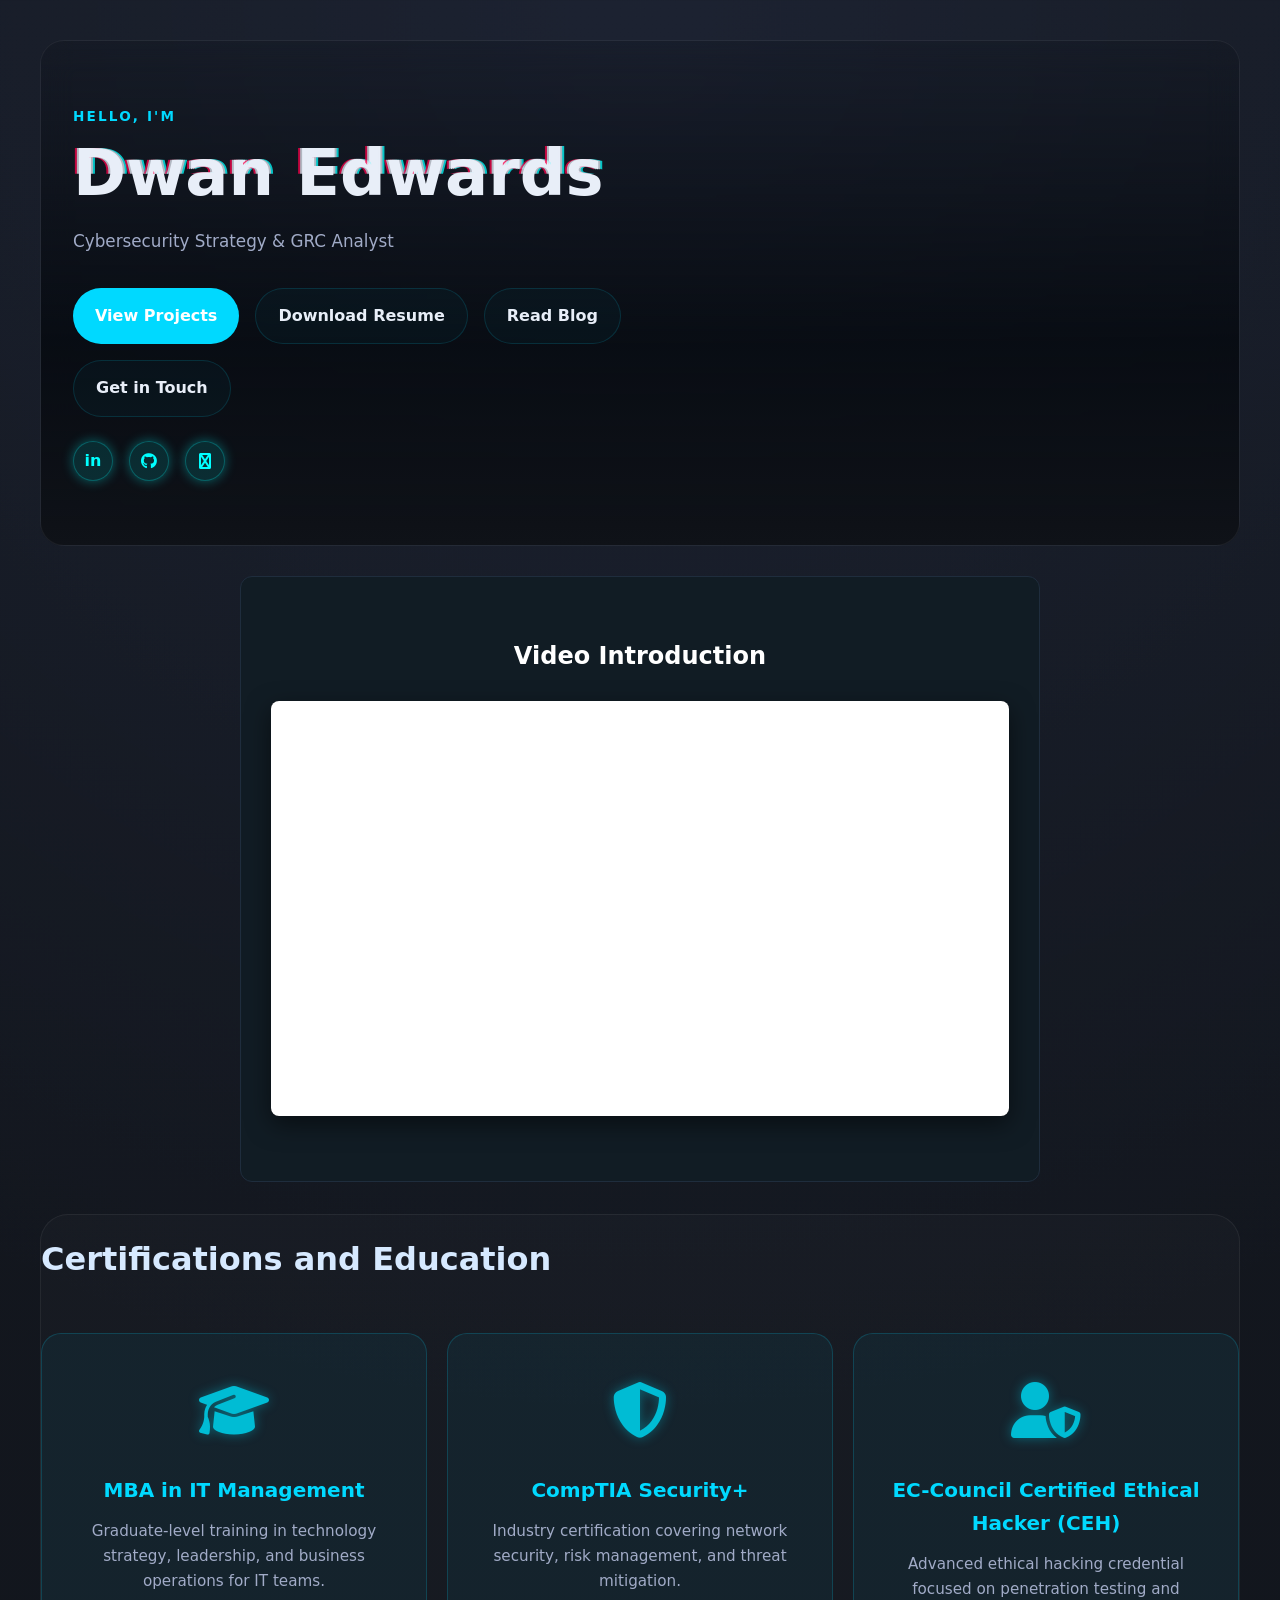
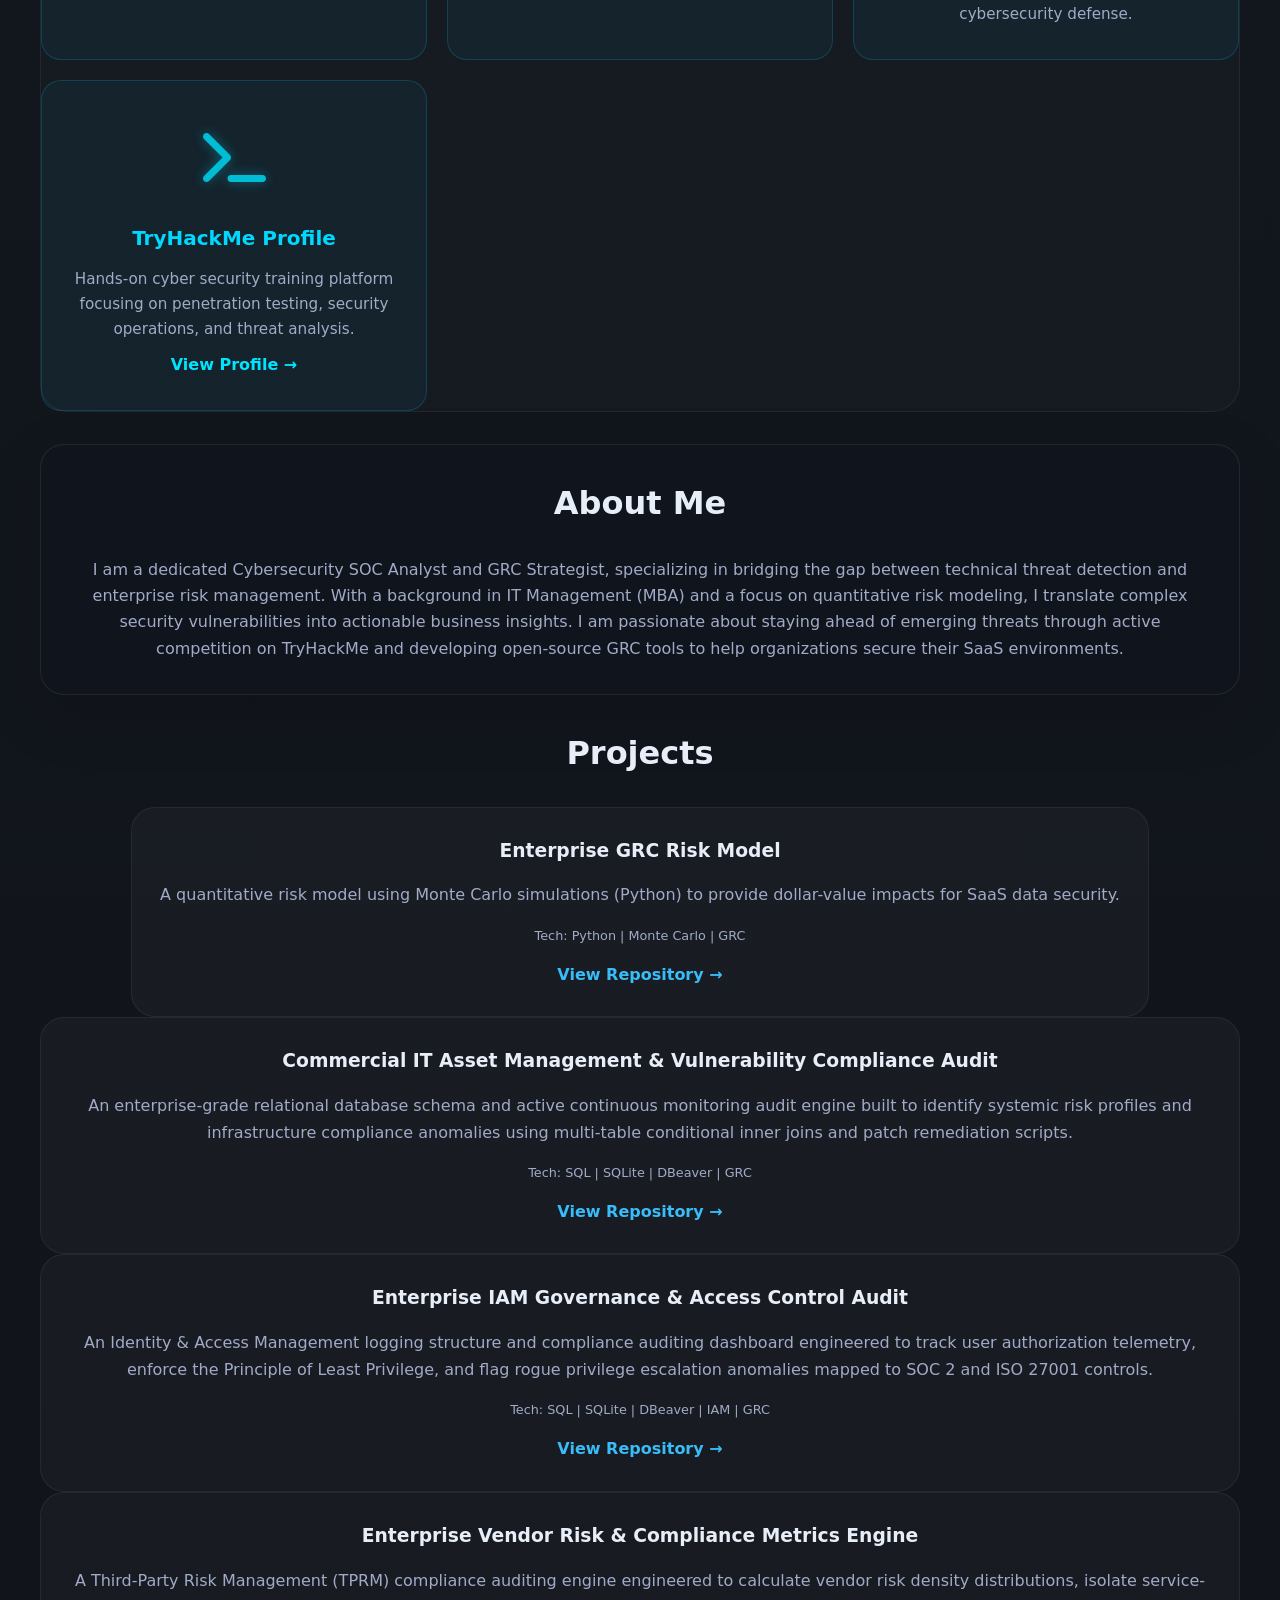
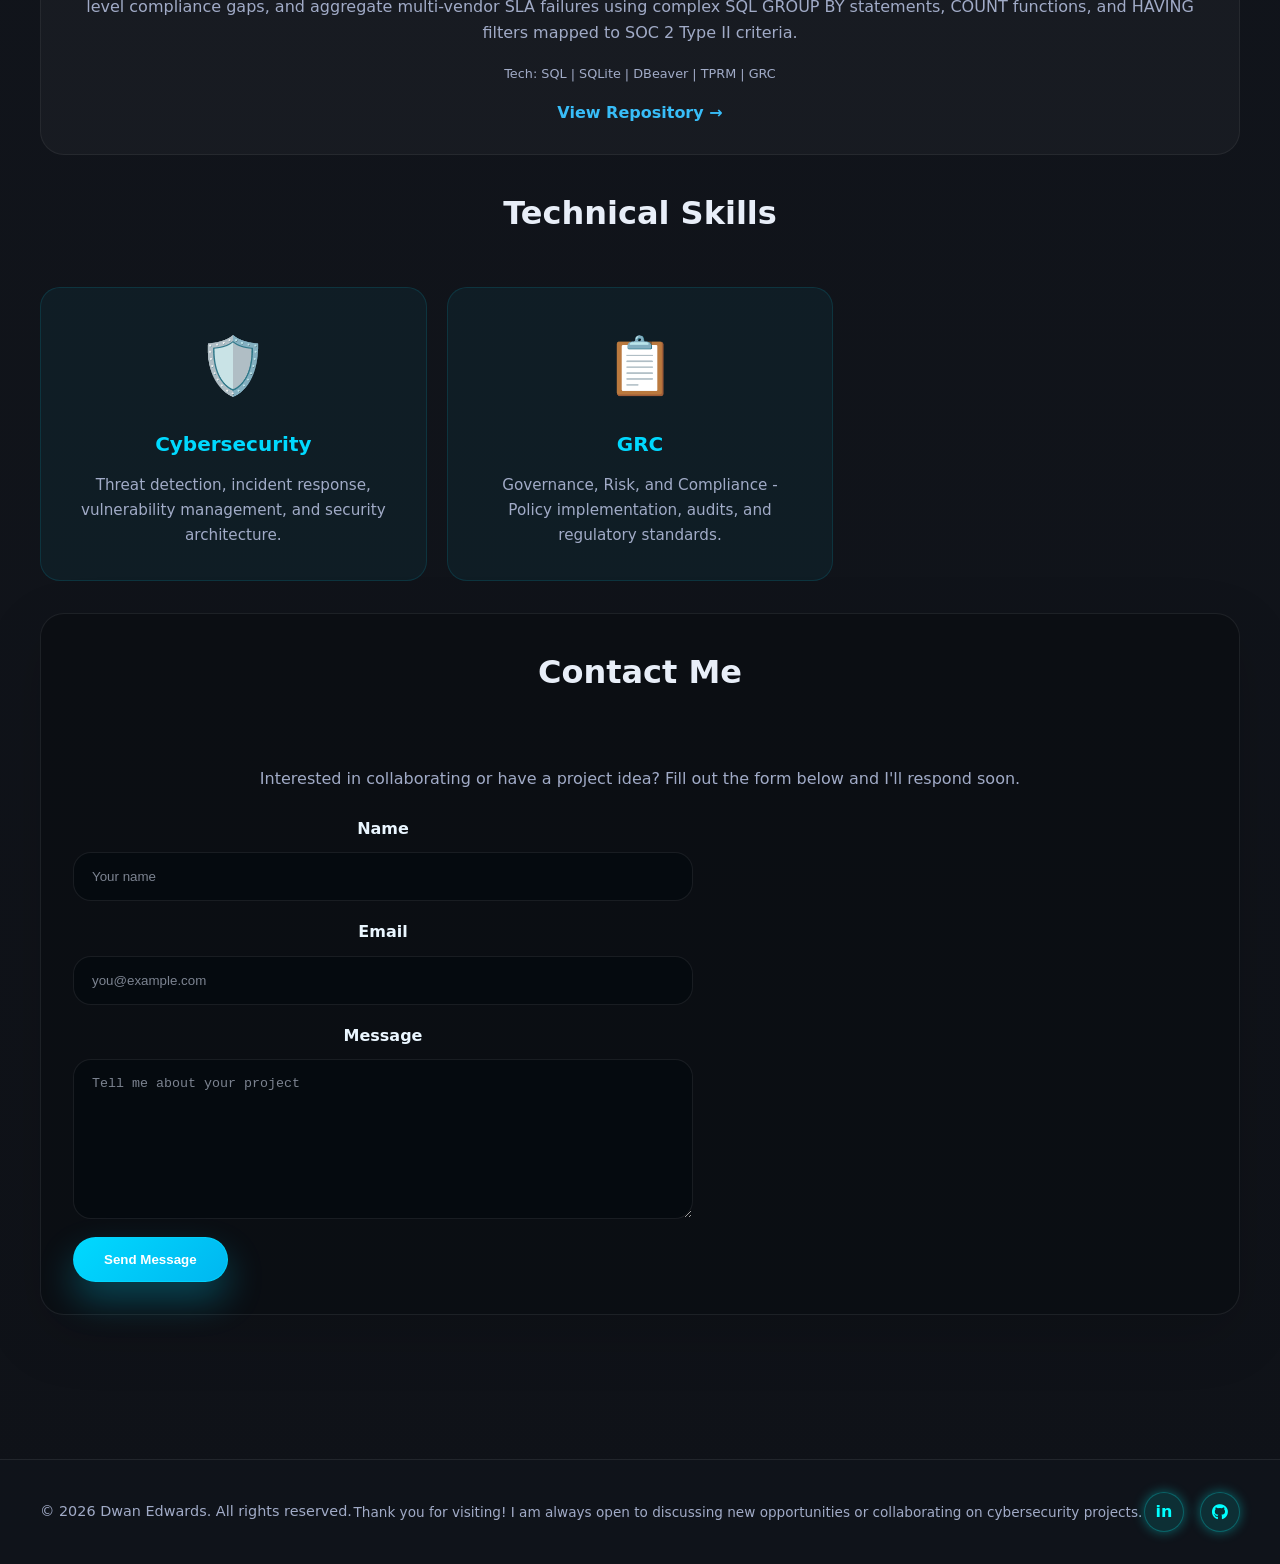
==== index.html @ ee9594b9 "Update index.html" ====
<!DOCTYPE html>
<html lang="en">
  <head>
    <meta charset="UTF-8" />
    <meta name="viewport" content="width=device-width, initial-scale=1.0" />
    <title>Personal Website</title>
    <link rel="stylesheet" href="https://cdnjs.cloudflare.com/ajax/libs/font-awesome/6.4.0/css/all.min.css" integrity="sha512-p7F8yp8QaP6jkJdRcR3wMCUYNr+lxfuZPrm5iQ7WysOQvIW7sLYjCL5DkaUN5p2P5ZdA0Fb7dVpfPoc+gXJrkg==" crossorigin="anonymous" referrerpolicy="no-referrer" />
    <link rel='stylesheet' href='https://cloudflare.com'>
    <link rel="stylesheet" href="styles.css" />
    <meta name="google-site-verification" content="oFXvdO44ZwQVq3j3yfjKHV_qDp1UAVeEfybAPlHnjg8" />
        <meta name="keywords" content="Cybersecurity Strategy, GRC Analyst Portfolio, IT Compliance Audit, Vendor Risk Management, SOC 2 Compliance, Information Security, Technical Writing, Risk Register SQL" />
    <meta name="description" content="Professional portfolio of Dwan Edwards, Cybersecurity Strategy & GRC Analyst, specializing in enterprise risk modeling, vendor compliance auditing, and relational database metrics reporting." />
  </head>
  <body>
    <main class="site-shell">
      <header class="hero">
        <div class="hero-content">
          <p class="eyebrow">Hello, I&apos;m</p>
          <h1 data-text="Dwan Edwards">Dwan Edwards</h1>
          <p class="subtitle">
            Cybersecurity Strategy & GRC Analyst
          </p>
         
         <div class="hero-actions">
  <a href="#projects" class="button button-primary">View Projects</a>
  <a href="dwan-edwards-resume.pdf" class="button button-secondary" download>Download Resume</a>
  <a href="blog.html" class="button button-secondary">Read Blog</a>
  <a href="#contact" class="button button-secondary">Get in Touch</a>
</div>

          </div>
          <div class="social-links hero-social">
            <a href="https://www.linkedin.com/in/dwan-edwards/" target="_blank" rel="noopener noreferrer" class="social-button" title="LinkedIn">in</a>
            <a href="https://github.com/spardman" target="_blank" rel="noopener noreferrer" class="social-button" title="GitHub"><i class="fa-brands fa-github"></i></a>
            <a href="https://tryhackme.com/p/dwaedwards" target="_blank" rel="noopener noreferrer" class="social-button" title="TryHackMe"><i class="fa-brands fa-terminal"></i></a>
          </div>
        </div>
      </header>
      
            <section id="elevator-pitch" style="text-align: center; padding: 40px 20px; background: #111c24; border: 1px solid #1f2d3d; border-radius: 12px; margin: 30px auto; max-width: 800px; color: #ffffff;">
        <h2 style="margin-bottom: 25px; color: #ffffff; font-family: inherit;">Video Introduction</h2>
<div style="text-align: center; margin: 25px auto; max-width: 800px; padding: 0 10px;">
  <div style="position: relative; padding-bottom: 56.25%; height: 0; overflow: hidden; border-radius: 8px; box-shadow: 0 8px 24px rgba(0,0,0,0.5); background-color: #000;">
    <iframe src="https://drive.google.com/file/d/1z4HV9X23wUsqak9jVI2oeqkJsqA7PklY/view?usp=sharing" style="position: absolute; top: 0; left: 0; width: 100%; height: 100%; border: 0;" allowfullscreen></iframe>
  </div>
</div>

      </section>

      <section id="certifications" class="section grid certifications-grid">
        <h2>Certifications and Education</h2>
        <article class="cert-card">
          <div class="cert-icon"><i class="fa-solid fa-graduation-cap"></i></div>
          <h3>MBA in IT Management</h3>
          <p>Graduate-level training in technology strategy, leadership, and business operations for IT teams.</p>
        </article>
        <article class="cert-card">
          <div class="cert-icon"><i class="fa-solid fa-shield-halved"></i></div>
          <h3>CompTIA Security+</h3>
          <p>Industry certification covering network security, risk management, and threat mitigation.</p>
        </article>
        <article class="cert-card">
          <div class="cert-icon"><i class="fa-solid fa-user-shield"></i></div>
          <h3>EC-Council Certified Ethical Hacker (CEH)</h3>
          <p>Advanced ethical hacking credential focused on penetration testing and cybersecurity defense.</p>
        </article>
        <article class="cert-card">
  <div class="cert-icon"><i class="fa-solid fa-terminal"></i></div>
  <h3>TryHackMe Profile</h3>
  <p>Hands-on cyber security training platform focusing on penetration testing, security operations, and threat analysis.</p>
  <a href="https://tryhackme.com" target="_blank" rel="noopener noreferrer" style="color: #00e5ff; text-decoration: none; font-weight: 600; display: inline-block; margin-top: 10px;">
    View Profile &rarr;
  </a>
</article>

      </section>

      <section id="about" class="section card">
        <h2>About Me</h2>
        <p>
          I am a dedicated Cybersecurity SOC Analyst and GRC Strategist, specializing in bridging the gap between technical threat detection and enterprise risk management. With a background in IT Management (MBA) and a focus on quantitative risk modeling, I translate complex security vulnerabilities into actionable business insights. I am passionate about staying ahead of emerging threats through active competition on TryHackMe and developing open-source GRC tools to help organizations secure their SaaS environments.
        </p>
      </section>

      <section id="projects" class="section">
        <h2>Projects</h2>
           <article class="project-card">
        <h3>Enterprise GRC Risk Model</h3>
        <p>
            A quantitative risk model using Monte Carlo simulations (Python) to provide dollar-value impacts for SaaS data security.
        </p>
        <p class="tech-stack">Tech: Python | Monte Carlo | GRC</p>
        <p><a href="https://github.com/spardman/enterprise-grc-risk-model" target="_blank" style="color: #38bdf8; text-decoration: none; font-weight: bold;">View Repository →</a></p>
    </article>
        <article class="project-card">
            <h3>Commercial IT Asset Management & Vulnerability Compliance Audit</h3>
            <p>
                An enterprise-grade relational database schema and active continuous monitoring audit engine built to identify systemic risk profiles and infrastructure compliance anomalies using multi-table conditional inner joins and patch remediation scripts.
            </p>
            <p class="tech-stack">Tech: SQL | SQLite | DBeaver | GRC</p>
           <p><a href="https://github.com/spardman/commercial-it-asset-compliance-audit" target="_blank" style="color: #38bdf8; text-decoration: none; font-weight: bold;">View Repository →</a></p>
        </article>
                <article class="project-card">
            <h3>Enterprise IAM Governance & Access Control Audit</h3>
            <p>
                An Identity & Access Management logging structure and compliance auditing dashboard engineered to track user authorization telemetry, enforce the Principle of Least Privilege, and flag rogue privilege escalation anomalies mapped to SOC 2 and ISO 27001 controls.
            </p>
            <p class="tech-stack">Tech: SQL | SQLite | DBeaver | IAM | GRC</p>
            <p><a href="https://github.com/spardman/enterprise-iam-access-control-audit" target="_blank" style="color: #38bdf8; text-decoration: none; font-weight: bold;">View Repository →</a></p>
        </article>
              <article class="project-card">
            <h3>Enterprise Vendor Risk & Compliance Metrics Engine</h3>
            <p>
                A Third-Party Risk Management (TPRM) compliance auditing engine engineered to calculate vendor risk density distributions, isolate service-level compliance gaps, and aggregate multi-vendor SLA failures using complex SQL GROUP BY statements, COUNT functions, and HAVING filters mapped to SOC 2 Type II criteria.
            </p>
            <p class="tech-stack">Tech: SQL | SQLite | DBeaver | TPRM | GRC</p>
            <p><a href="https://github.com/spardman/vendor-risk-tool" target="_blank" style="color: #38bdf8; text-decoration: none; font-weight: bold;">View Repository →</a></p>
        </article>
 
      </section>

      <section class="section grid skills-grid">
        <h2>Technical Skills</h2>
        <article class="skill-card">
          <div class="skill-icon">🛡️</div>
          <h3>Cybersecurity</h3>
          <p>Threat detection, incident response, vulnerability management, and security architecture.</p>
        </article>
        <article class="skill-card">
          <div class="skill-icon">📋</div>
          <h3>GRC</h3>
          <p>Governance, Risk, and Compliance - Policy implementation, audits, and regulatory standards.</p>
        </article>
      </section>

      <section id="contact" class="section card contact-card">
        <h2>Contact Me</h2>
        <p>
          Interested in collaborating or have a project idea? Fill out the form below and I&apos;ll respond soon.
        </p>
        <form class="contact-form" action="https://formspree.io/f/mgodrozq" method="post">
          <label>
            Name
            <input type="text" name="name" placeholder="Your name" required />
          </label>
          <label>
            Email
            <input type="email" name="_replyto" placeholder="you@example.com" required />
          </label>
          <label>
            Message
            <textarea name="message" rows="5" placeholder="Tell me about your project" required></textarea>
          </label>
          <button type="submit" class="button button-primary button-send">Send Message</button>
        </form>
        <p class="thank-you-message" style="display: none;">Thank you! Your message has been sent. I will get back to you shortly.</p>
      </section>
    </main>

    <footer class="footer">
      <div class="footer-content">
        <p>&copy; 2026 Dwan Edwards. All rights reserved.</p>
        <div class="footer-message">Thank you for visiting! I am always open to discussing new opportunities or collaborating on cybersecurity projects.</div>
        <div class="social-links">
          <a href="https://www.linkedin.com/in/dwan-edwards/" target="_blank" rel="noopener noreferrer" class="social-button" title="LinkedIn">in</a>
          <a href="https://github.com/spardman" target="_blank" rel="noopener noreferrer" class="social-button" title="GitHub"><i class="fa-brands fa-github"></i></a>
        </div>
      </div>
    </footer>
  </body>
</html>
---- styles.css ----
:root {
  color-scheme: dark;
  --bg: #0f1218;
  --surface: #161b24;
  --surface-strong: #1f2633;
  --text: #e8eef8;
  --muted: #a1abc7;
  --accent: #00d9ff;
  --accent-soft: rgba(0, 217, 255, 0.16);
  --border: rgba(255, 255, 255, 0.08);
  --radius: 24px;
  --max-width: 1200px;
}

* {
  box-sizing: border-box;
}

html, body {
  margin: 0;
  min-height: 100%;
  background: radial-gradient(circle at top, rgba(124, 156, 255, 0.08), transparent 30%),
    linear-gradient(180deg, #141820 0%, #0f1218 100%);
  color: var(--text);
  font-family: Inter, ui-sans-serif, system-ui, -apple-system, BlinkMacSystemFont, "Segoe UI", sans-serif;
}

body {
  line-height: 1.65;
}

img {
  max-width: 100%;
  display: block;
}

a {
  color: inherit;
  text-decoration: none;
}

.site-shell {
  width: min(96%, var(--max-width));
  margin: 0 auto;
  padding: 40px 0 80px;
}

.hero {
  padding: 64px 32px;
  border: 1px solid rgba(255, 255, 255, 0.06);
  border-radius: var(--radius);
  background-image: linear-gradient(180deg, rgba(6, 10, 16, 0.15), rgba(6, 10, 16, 0.85) 60%, rgba(15, 18, 24, 1)),
    url('https://images.unsplash.com/photo-1518770660439-4636190af475?auto=format&fit=crop&w=1600&q=80');
  background-size: cover;
  background-position: center;
  background-repeat: no-repeat;
  background-blend-mode: overlay;
  backdrop-filter: blur(16px);
}

.hero-content {
  max-width: 720px;
}

.eyebrow {
  margin: 0 0 16px;
  color: var(--accent);
  font-weight: 700;
  letter-spacing: 0.16em;
  text-transform: uppercase;
  font-size: 0.85rem;
}

.hero h1 {
  margin: 0;
  font-size: clamp(3rem, 5vw, 5rem);
  line-height: 0.95;
  position: relative;
  animation: glitch 6s infinite;
}

.hero h1::before,
.hero h1::after {
  content: attr(data-text);
  position: absolute;
  top: 0;
  left: 0;
  width: 100%;
  opacity: 0.75;
  clip-path: inset(0 0 50% 0);
}

.hero h1::before {
  left: 2px;
  text-shadow: 2px 0 0 #00ffff;
  animation: glitch-top 6s infinite;
}

.hero h1::after {
  left: -2px;
  text-shadow: -2px 0 0 #ff004b;
  animation: glitch-bottom 6s infinite;
}

@keyframes glitch {
  0%, 15%, 18%, 100% { transform: none; }
  16%, 17% { transform: translate(1px, -1px); }
  19%, 19.5% { transform: translate(-1px, 1px); }
}

@keyframes glitch-top {
  0%, 14%, 20%, 100% { clip-path: inset(0 0 50% 0); }
  15%, 16% { clip-path: inset(0 0 60% 0); }
  17%, 18% { clip-path: inset(0 0 40% 0); }
}

@keyframes glitch-bottom {
  0%, 14%, 20%, 100% { clip-path: inset(50% 0 0 0); }
  15%, 16% { clip-path: inset(40% 0 0 0); }
  17%, 18% { clip-path: inset(60% 0 0 0); }
}

.hero-gif {
  display: block;
  width: 100px;
  height: auto;
  margin: 16px auto 32px;
  box-shadow: 0 0 12px rgba(0, 139, 139, 0.6);
  border-radius: 12px;
}

.subtitle {
  max-width: 720px;
  margin: 24px 0 32px;
  color: var(--muted);
  font-size: 1.05rem;
}

.hero-actions {
  display: flex;
  flex-wrap: wrap;
  gap: 16px;
}

.hero-social {
  margin-top: 24px;
}

.button {
  display: inline-flex;
  align-items: center;
  justify-content: center;
  padding: 14px 22px;
  border-radius: 999px;
  font-weight: 600;
  transition: transform 150ms ease, background-color 150ms ease, color 150ms ease, box-shadow 0.3s ease;
}

.button:hover {
  transform: translateY(-1px);
  box-shadow: 0 0 10px rgba(0, 139, 139, 0.5);
}

.button-primary {
  color: #fff;
  background: var(--accent);
}

.button-secondary {
  color: var(--text);
  border: 1px solid rgba(0, 217, 255, 0.14);
  background: rgba(0, 217, 255, 0.03);
}

.section {
  margin-top: 2rem;
}

.card {
  padding: 32px;
  border-radius: var(--radius);
  border: 1px solid var(--border);
  background: rgba(17, 21, 29, 0.88);
  box-shadow: 0 20px 60px rgba(0, 0, 0, 0.15);
  text-align: center;
}

.section h2 {
  margin-top: 0;
  font-size: 2rem;
}

.section p {
  margin: 16px 0 0;
  color: var(--muted);
}

.grid {
  display: grid;
  grid-template-columns: repeat(3, minmax(0, 1fr));
  gap: 20px;
}

.project-card {
  padding: 28px;
  border-radius: 24px;
  background: rgba(255, 255, 255, 0.03);
  border: 1px solid rgba(255, 255, 255, 0.06);
  text-align: center;
  transition: transform 0.3s ease, box-shadow 0.3s ease;
}

.project-card:hover {
  transform: translateY(-5px);
  box-shadow: 0 20px 60px rgba(0, 0, 0, 0.15), 0 0 10px rgba(0, 139, 139, 0.5);
}

.project-card a {
  text-decoration: none;
  color: inherit;
}

.tech-stack {
  font-size: 0.8rem;
  color: var(--muted);
  margin-top: 10px;
  text-align: center;
}

.project-card h3 {
  margin: 0 0 12px;
}

.contact-card {
  display: grid;
  gap: 24px;
}

.contact-form {
  display: grid;
  gap: 18px;
  max-width: 620px;
}

.contact-form label {
  display: grid;
  gap: 10px;
  color: var(--text);
  font-weight: 600;
}

.contact-form input,
.contact-form textarea {
  width: 100%;
  min-width: 0;
  padding: 16px 18px;
  border-radius: 18px;
  border: 1px solid rgba(255, 255, 255, 0.12);
  background: rgba(255, 255, 255, 0.03);
  color: var(--text);
  outline: none;
  transition: border-color 150ms ease, box-shadow 150ms ease, background-color 150ms ease;
}

.contact-form input:focus,
.contact-form textarea:focus {
  border-color: rgba(0, 217, 255, 0.35);
  box-shadow: 0 0 0 4px rgba(0, 217, 255, 0.12);
  background: rgba(0, 217, 255, 0.06);
}

.contact-form textarea {
  resize: vertical;
  min-height: 160px;
}

.button-send {
  width: fit-content;
  padding: 14px 30px;
  box-shadow: 0 18px 36px rgba(0, 217, 255, 0.28);
  background: linear-gradient(135deg, #00d9ff, #00b7f0);
  border: 1px solid rgba(0, 217, 255, 0.7);
  box-shadow: 0 18px 36px rgba(0, 217, 255, 0.28);
}

.button-send:hover {
  background: linear-gradient(135deg, #00e5ff, #00c3ff);
}

.contact-card {
  background: rgba(11, 14, 20, 0.94);
  border-color: rgba(255, 255, 255, 0.08);
}

.contact-form label {
  color: #eaf6ff;
}

.contact-form input,
.contact-form textarea {
  border: 1px solid rgba(255, 255, 255, 0.08);
  background: rgba(6, 10, 16, 0.92);
}

.contact-form input::placeholder,
.contact-form textarea::placeholder {
  color: rgba(225, 235, 255, 0.54);
}

#about h2 {
  text-align: center;
}

#projects {
  display: flex;
  flex-direction: column;
  align-items: center;
}

#projects h2 {
  grid-column: 1 / -1;
  text-align: center;
}

.certifications-grid h2 {
  grid-column: 1 / -1;
  margin-top: 0;
  color: #d6e9ff;
}

.certifications-grid {
  padding: 18px 0 0;
  background: rgba(255, 255, 255, 0.02);
  border-radius: 28px;
  border: 1px solid rgba(255, 255, 255, 0.06);
}

.cert-card {
  padding: 32px;
  border-radius: 20px;
  background: rgba(0, 217, 255, 0.05);
  border: 1px solid rgba(0, 217, 255, 0.18);
  text-align: center;
  transition: transform 0.3s ease, background-color 0.3s ease, border-color 0.3s ease, box-shadow 0.3s ease;
}

.cert-card:hover {
  transform: translateY(-4px);
  background: rgba(0, 139, 139, 0.12);
  border-color: rgba(0, 139, 139, 0.30);
  box-shadow: 0 18px 40px rgba(0, 139, 139, 0.08);
}

.cert-icon {
  font-size: 3.5rem;
  margin-bottom: 16px;
  color: #00bcd4;
  text-shadow: 0 0 12px rgba(0, 188, 212, 0.45);
}

.cert-card h3 {
  margin: 12px 0;
  font-size: 1.25rem;
  color: var(--accent);
}

.cert-card p {
  margin: 12px 0 0;
  color: var(--muted);
  font-size: 0.95rem;
}

.skills-grid h2 {
  grid-column: 1 / -1;
  text-align: center;
}

.skill-card {
  padding: 32px;
  border-radius: 20px;
  background: rgba(0, 217, 255, 0.05);
  border: 1px solid rgba(0, 217, 255, 0.12);
  text-align: center;
  transition: transform 0.3s ease, background-color 0.3s ease, border-color 0.3s ease;
}

.skill-card:hover {
  transform: translateY(-4px);
  background: rgba(0, 217, 255, 0.08);
  border-color: rgba(0, 139, 139, 0.24);
}

.skill-icon {
  font-size: 3.5rem;
  margin-bottom: 16px;
}

.skill-card h3 {
  margin: 12px 0;
  font-size: 1.25rem;
  color: #00d9ff;
}

.skill-card p {
  margin: 12px 0 0;
  color: var(--muted);
  font-size: 0.95rem;
}

.footer {
  background: rgba(17, 21, 29, 0.5);
  border-top: 1px solid var(--border);
  padding: 32px 0;
  margin-top: 64px;
}

.footer-content {
  width: min(96%, var(--max-width));
  margin: 0 auto;
  display: flex;
  justify-content: space-between;
  align-items: center;
}

.footer p {
  margin: 0;
  color: var(--muted);
  font-size: 0.9rem;
}

.footer-message {
  text-align: center;
  font-size: 0.85rem;
  color: var(--muted);
  flex: 1;
}

.thank-you-message {
  text-align: center;
  color: #008b8b;
  font-weight: 600;
  margin-top: 20px;
}

.social-links {
  display: flex;
  gap: 16px;
}

.social-button {
  display: inline-flex;
  align-items: center;
  justify-content: center;
  width: 40px;
  height: 40px;
  border-radius: 50%;
  background: rgba(0, 255, 255, 0.12);
  border: 1px solid rgba(0, 255, 255, 0.25);
  color: #00ffff;
  font-weight: 700;
  transition: transform 0.2s ease, box-shadow 0.2s ease, background-color 0.2s ease, border-color 0.2s ease;
  box-shadow: 0 0 12px rgba(0, 255, 255, 0.35);
}

.social-button:hover {
  background: rgba(0, 255, 255, 0.22);
  border-color: rgba(0, 255, 255, 0.55);
  transform: scale(1.2);
  box-shadow: 0 0 18px rgba(0, 255, 255, 0.75);
}

@media (max-width: 840px) {
  .grid {
    grid-template-columns: 1fr;
  }
}

@media (max-width: 680px) {
  .site-shell {
    padding: 24px 0 48px;
  }

  .hero {
    padding: 36px 24px;
  }

  .hero-actions {
    flex-direction: column;
    align-items: stretch;
  }

  .footer-content {
    flex-direction: column;
    gap: 16px;
  text-align: center;
}
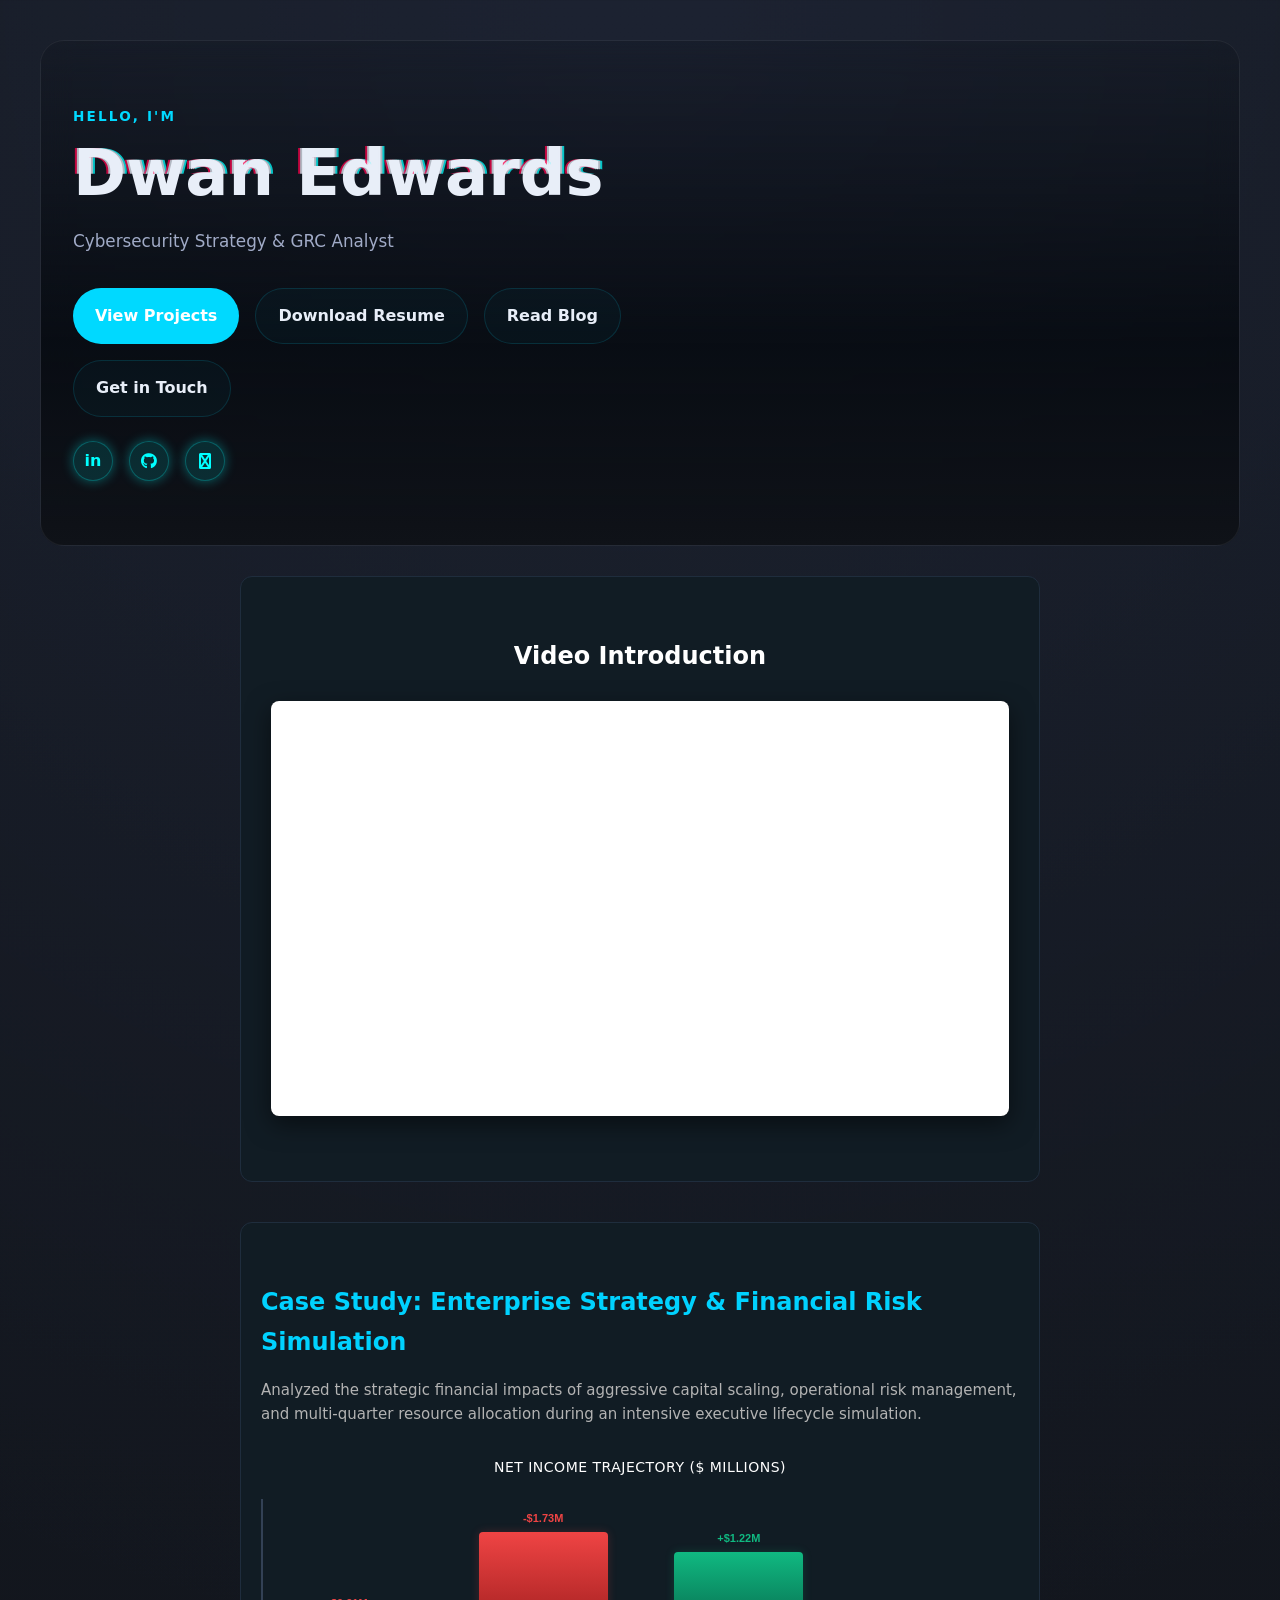
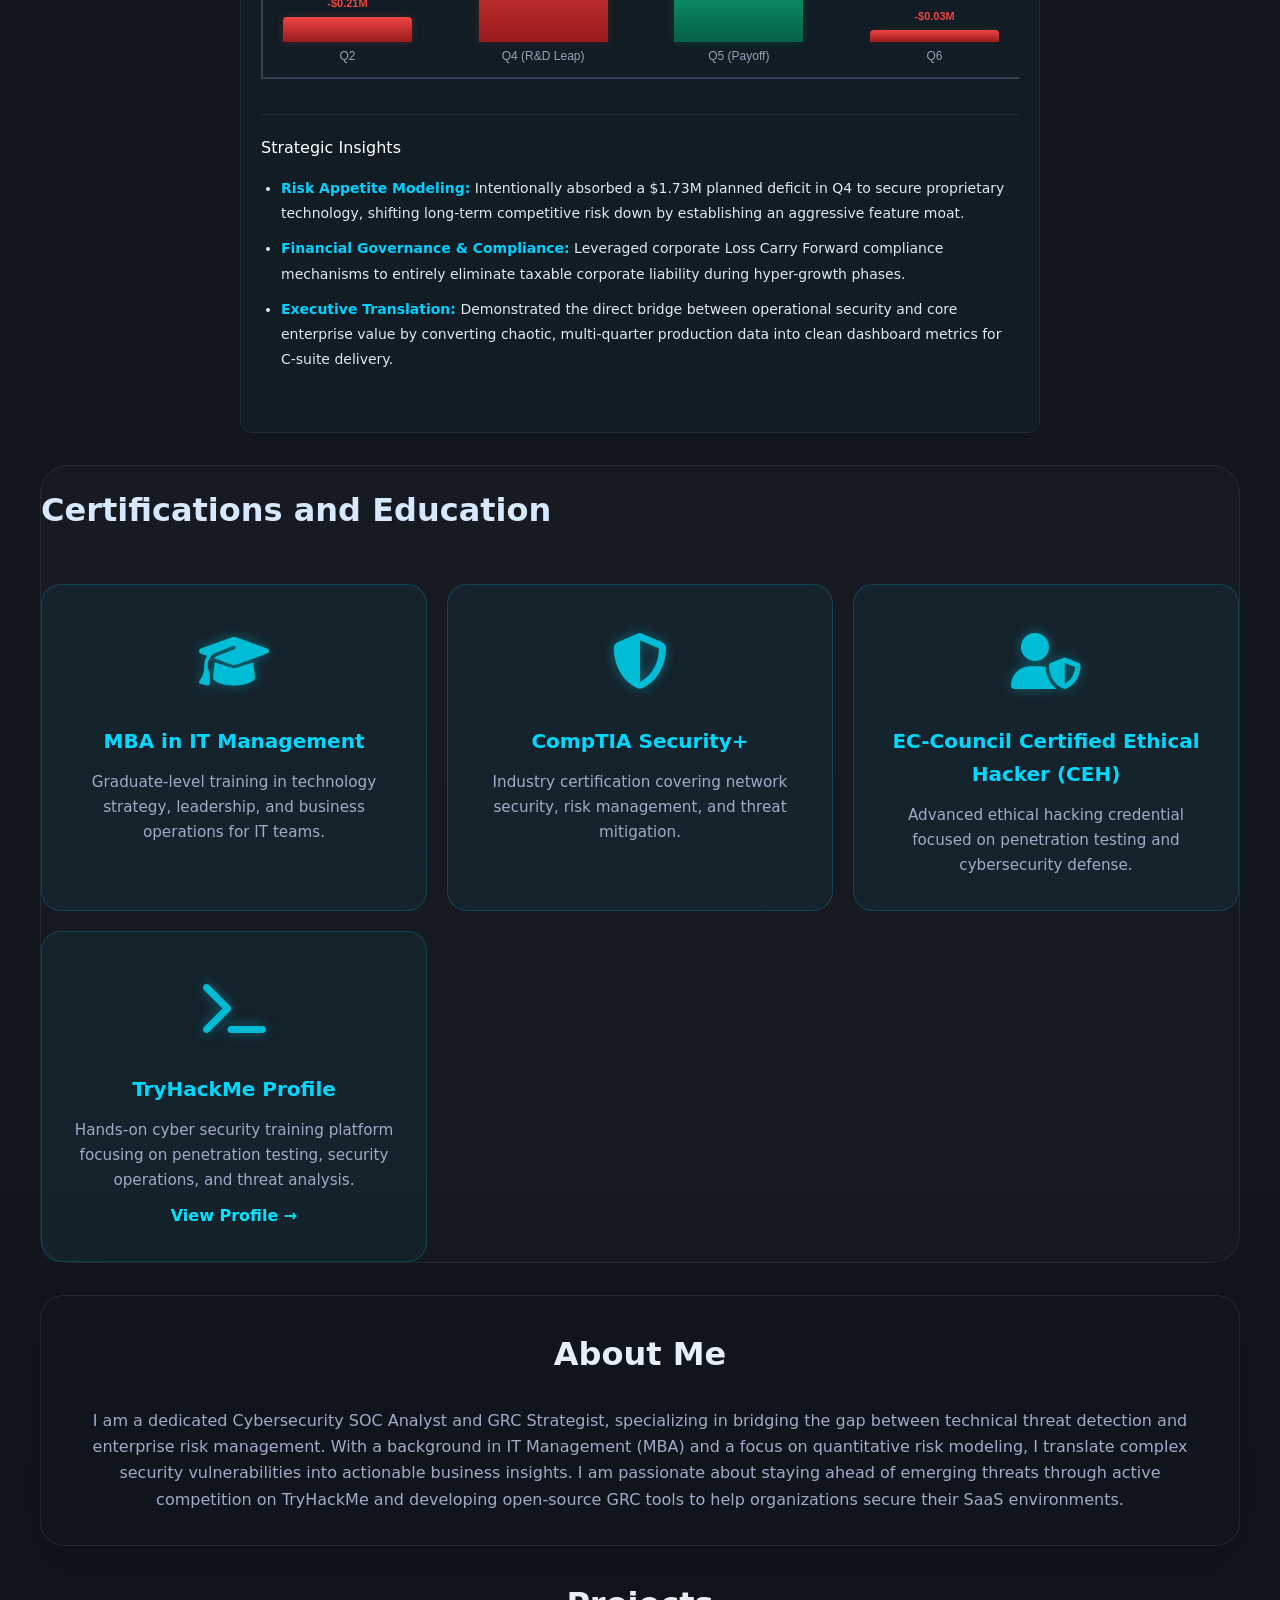
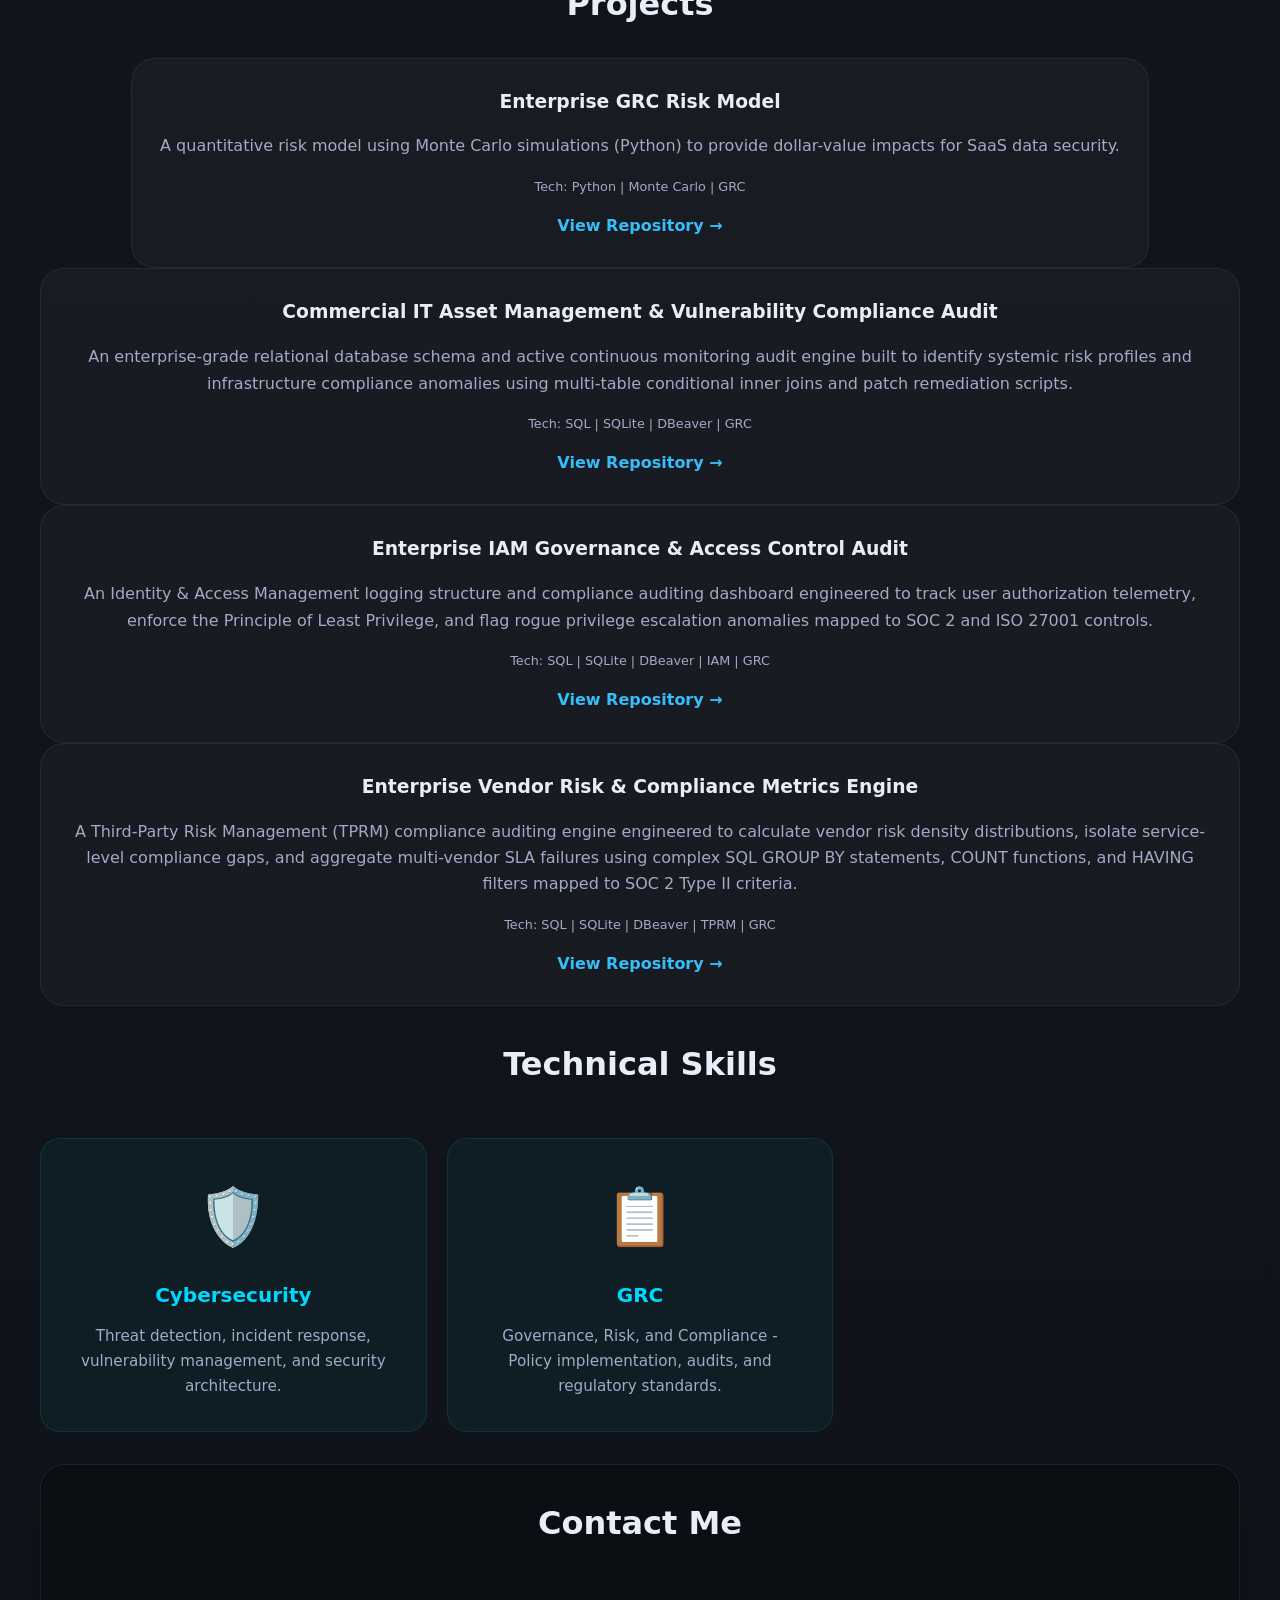
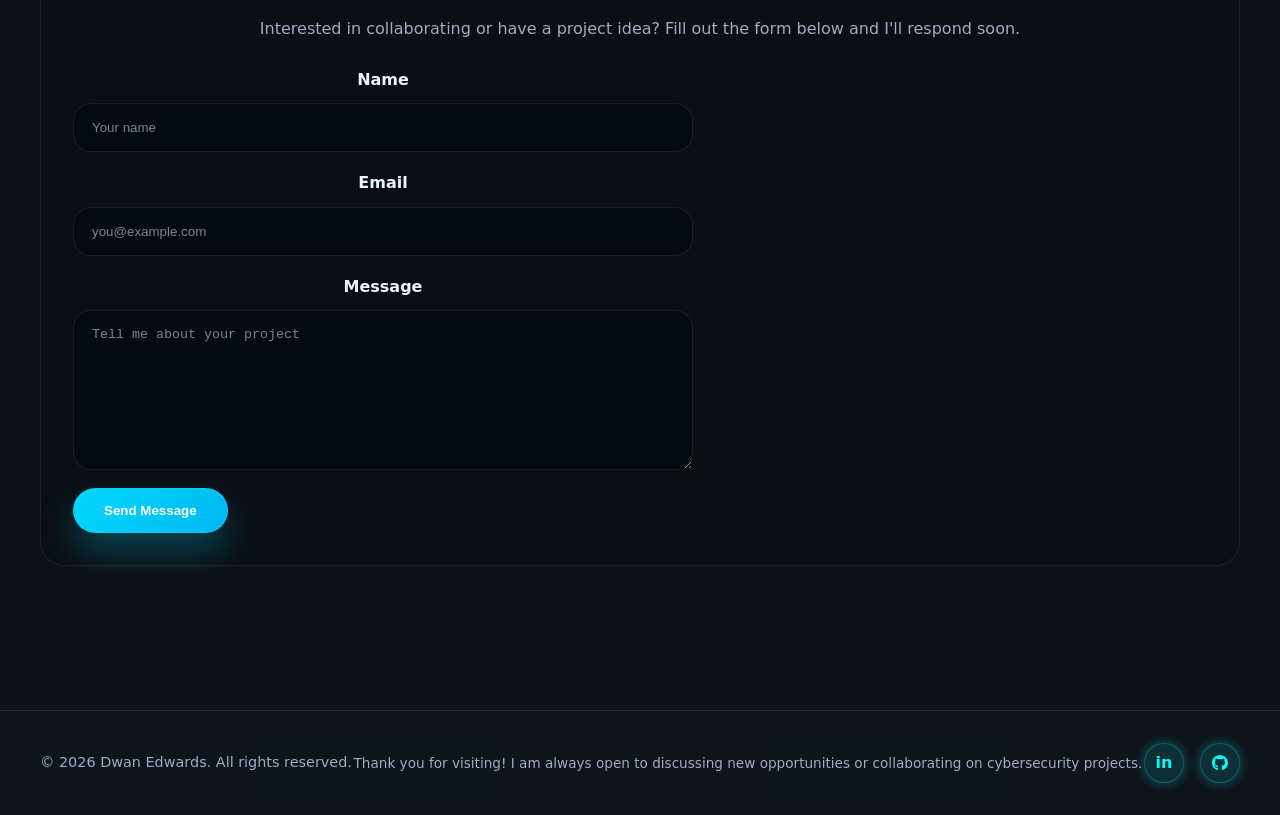
==== commit 2715a62e: "Add GRC Executive Simulation Case Study Section Added GRC Executive Simulation Case Study section wi" ====
--- a/index.html
+++ b/index.html
@@ -41,11 +41,77 @@
         <h2 style="margin-bottom: 25px; color: #ffffff; font-family: inherit;">Video Introduction</h2>
 <div style="text-align: center; margin: 25px auto; max-width: 800px; padding: 0 10px;">
   <div style="position: relative; padding-bottom: 56.25%; height: 0; overflow: hidden; border-radius: 8px; box-shadow: 0 8px 24px rgba(0,0,0,0.5); background-color: #000;">
-    <iframe src="https://drive.google.com/file/d/1z4HV9X23wUsqak9jVI2oeqkJsqA7PklY/view?usp=sharing" style="position: absolute; top: 0; left: 0; width: 100%; height: 100%; border: 0;" allowfullscreen></iframe>
+    <iframe id="portfolio-video" style="position: absolute; top: 0; left: 0; width: 100%; height: 100%; border: 0;" allowfullscreen></iframe>
   </div>
 </div>
 
-      </section>
+<script>
+  (function() {
+    var shortUrl = "https://youtu.be/j8j8Gf51x_A";
+    var videoId = shortUrl.split("/").pop();
+    document.getElementById("portfolio-video").src = "https://www.youtube.com/embed/" + videoId + "?modestbranding=1&rel=0";
+  })();
+</script>
+
+
+      </section>
+<!-- GRC Executive Simulation Case Study Section -->
+<section id="grc-simulation" style="padding: 60px 20px; max-width: 800px; margin: 40px auto 0 auto; background: #111c24; border: 1px solid #1f2d3d; border-radius: 12px; color: #ffffff; font-family: inherit;">
+    <h2 style="margin-top: 0; margin-bottom: 10px; color: #00d2ff; font-size: 24px;">
+        Case Study: Enterprise Strategy & Financial Risk Simulation
+    </h2>
+    <p style="color: #b3b3b3; line-height: 1.6; margin-bottom: 30px; font-size: 15px;">
+        Analyzed the strategic financial impacts of aggressive capital scaling, operational risk management, and multi-quarter resource allocation during an intensive executive lifecycle simulation.
+    </p>
+
+    <!-- Visual Dashboard Graph Component -->
+    <div style="margin-bottom: 35px;">
+        <h4 style="margin-top: 0; margin-bottom: 20px; color: #ffffff; text-align: center; font-weight: 500; font-size: 14px; letter-spacing: 0.5px; text-transform: uppercase;">
+            Net Income Trajectory ($ Millions)
+        </h4>
+        <div style="display: flex; justify-content: space-between; align-items: flex-end; height: 180px; padding: 10px 20px; position: relative; border-left: 2px solid #334155; border-bottom: 2px solid #334155; box-sizing: border-box;">
+            
+            <!-- Quarter 2 -->
+            <div style="display: flex; flex-direction: column; align-items: center; width: 18%; font-family: sans-serif;">
+                <span style="font-size: 11px; color: #ef4444; margin-bottom: 5px; font-weight: bold;">-$0.21M</span>
+                <div style="width: 100%; height: 25px; background: linear-gradient(180deg, #ef4444 0%, #991b1b 100%); border-radius: 4px 4px 0 0; box-shadow: 0 0 10px rgba(239, 68, 68, 0.2);"></div>
+                <span style="font-size: 12px; color: #94a3b8; margin-top: 5px;">Q2</span>
+            </div>
+            
+            <!-- Quarter 4 -->
+            <div style="display: flex; flex-direction: column; align-items: center; width: 18%; font-family: sans-serif;">
+                <span style="font-size: 11px; color: #ef4444; margin-bottom: 5px; font-weight: bold;">-$1.73M</span>
+                <div style="width: 100%; height: 110px; background: linear-gradient(180deg, #ef4444 0%, #991b1b 100%); border-radius: 4px 4px 0 0; box-shadow: 0 0 10px rgba(239, 68, 68, 0.2);"></div>
+                <span style="font-size: 12px; color: #94a3b8; margin-top: 5px;">Q4 (R&D Leap)</span>
+            </div>
+            
+            <!-- Quarter 5 -->
+            <div style="display: flex; flex-direction: column; align-items: center; width: 18%; font-family: sans-serif;">
+                <span style="font-size: 11px; color: #10b981; margin-bottom: 5px; font-weight: bold;">+$1.22M</span>
+                <div style="width: 100%; height: 90px; background: linear-gradient(180deg, #10b981 0%, #065f46 100%); border-radius: 4px 4px 0 0; box-shadow: 0 0 10px rgba(16, 185, 129, 0.2);"></div>
+                <span style="font-size: 12px; color: #94a3b8; margin-top: 5px;">Q5 (Payoff)</span>
+            </div>
+            
+            <!-- Quarter 6 -->
+            <div style="display: flex; flex-direction: column; align-items: center; width: 18%; font-family: sans-serif;">
+                <span style="font-size: 11px; color: #ef4444; margin-bottom: 5px; font-weight: bold;">-$0.03M</span>
+                <div style="width: 100%; height: 12px; background: linear-gradient(180deg, #ef4444 0%, #991b1b 100%); border-radius: 4px 4px 0 0; box-shadow: 0 0 10px rgba(239, 68, 68, 0.1);"></div>
+                <span style="font-size: 12px; color: #94a3b8; margin-top: 5px;">Q6</span>
+            </div>
+
+        </div>
+    </div>
+
+    <!-- Executive GRC Analysis Breakdown -->
+    <div style="border-top: 1px solid #1f2d3d; padding-top: 20px;">
+        <h4 style="margin-top: 0; margin-bottom: 15px; color: #ffffff; font-size: 16px; font-weight: 500;">Strategic Insights</h4>
+        <ul style="line-height: 1.8; color: #e2e8f0; padding-left: 20px; margin: 0; font-size: 14px;">
+            <li style="margin-bottom: 10px;"><strong style="color: #00d2ff;">Risk Appetite Modeling:</strong> Intentionally absorbed a $1.73M planned deficit in Q4 to secure proprietary technology, shifting long-term competitive risk down by establishing an aggressive feature moat.</li>
+            <li style="margin-bottom: 10px;"><strong style="color: #00d2ff;">Financial Governance & Compliance:</strong> Leveraged corporate Loss Carry Forward compliance mechanisms to entirely eliminate taxable corporate liability during hyper-growth phases.</li>
+            <li><strong style="color: #00d2ff;">Executive Translation:</strong> Demonstrated the direct bridge between operational security and core enterprise value by converting chaotic, multi-quarter production data into clean dashboard metrics for C-suite delivery.</li>
+        </ul>
+    </div>
+</section>
 
       <section id="certifications" class="section grid certifications-grid">
         <h2>Certifications and Education</h2>
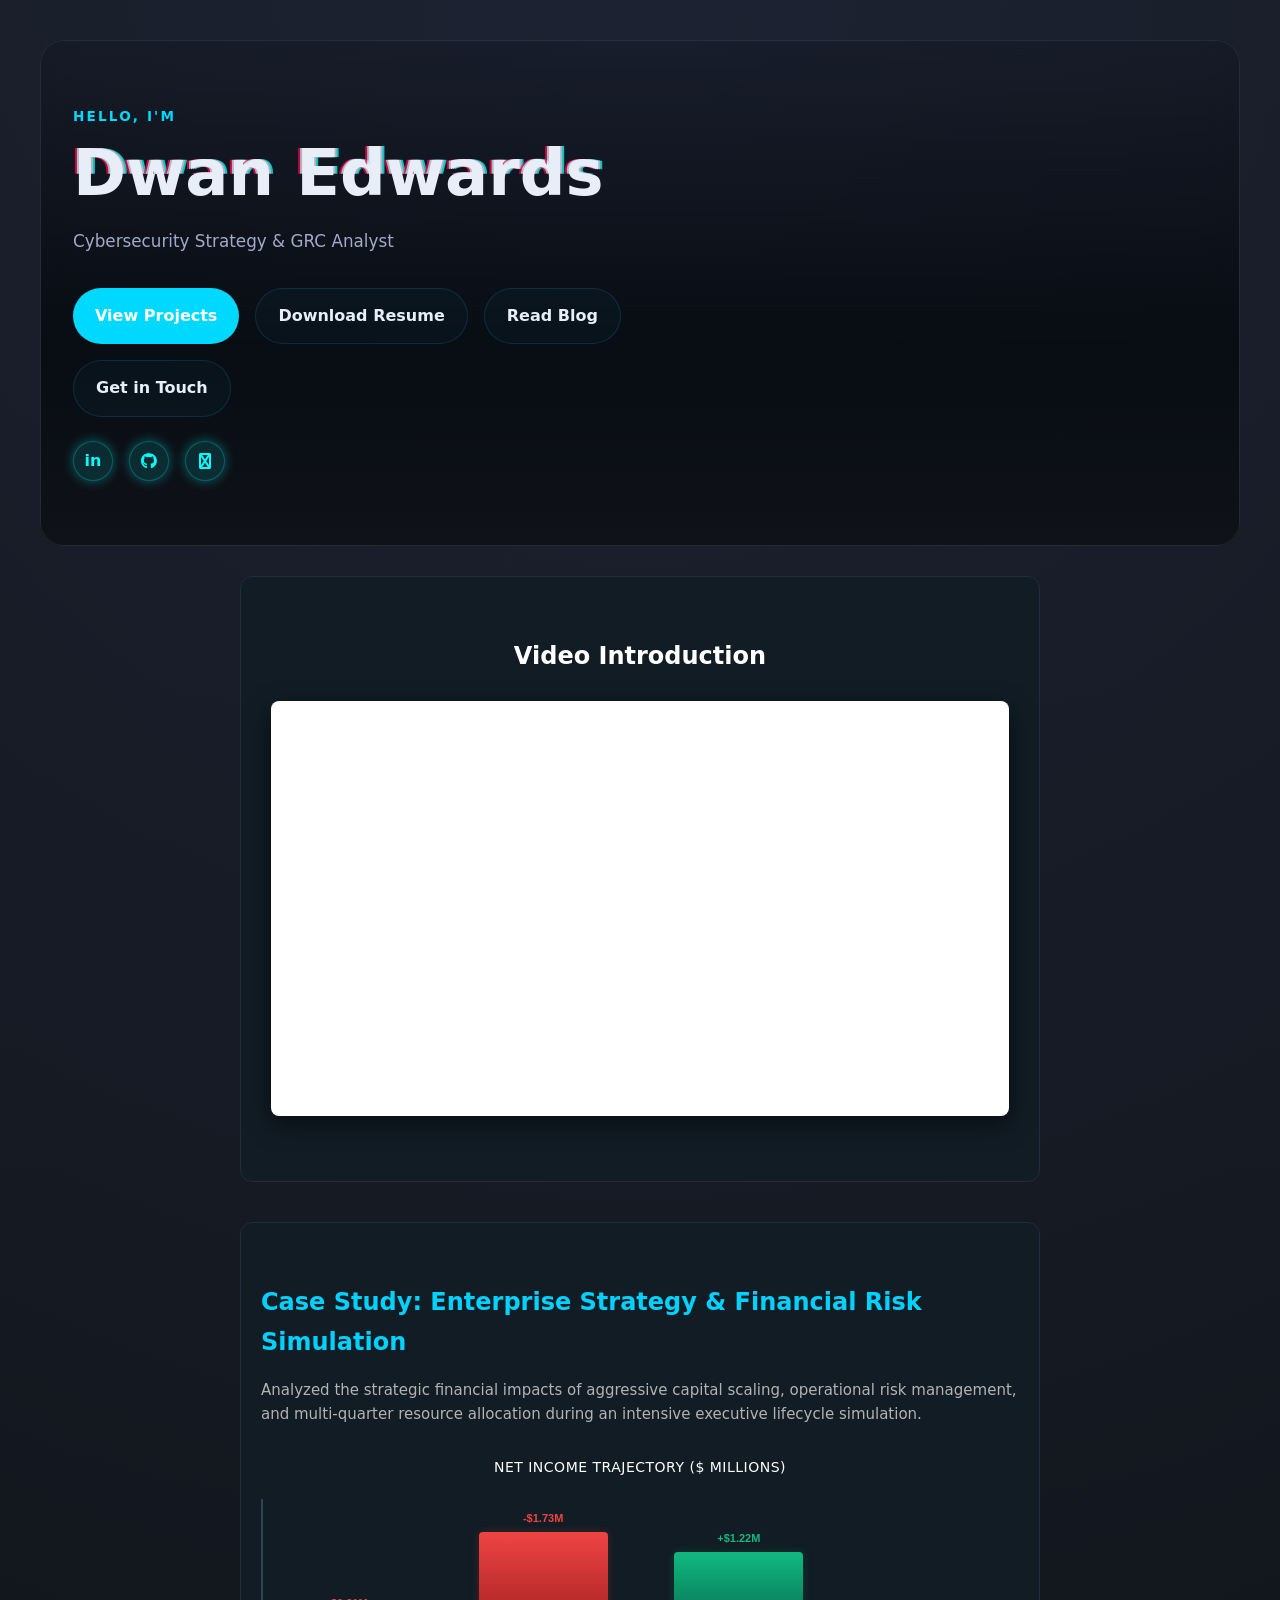
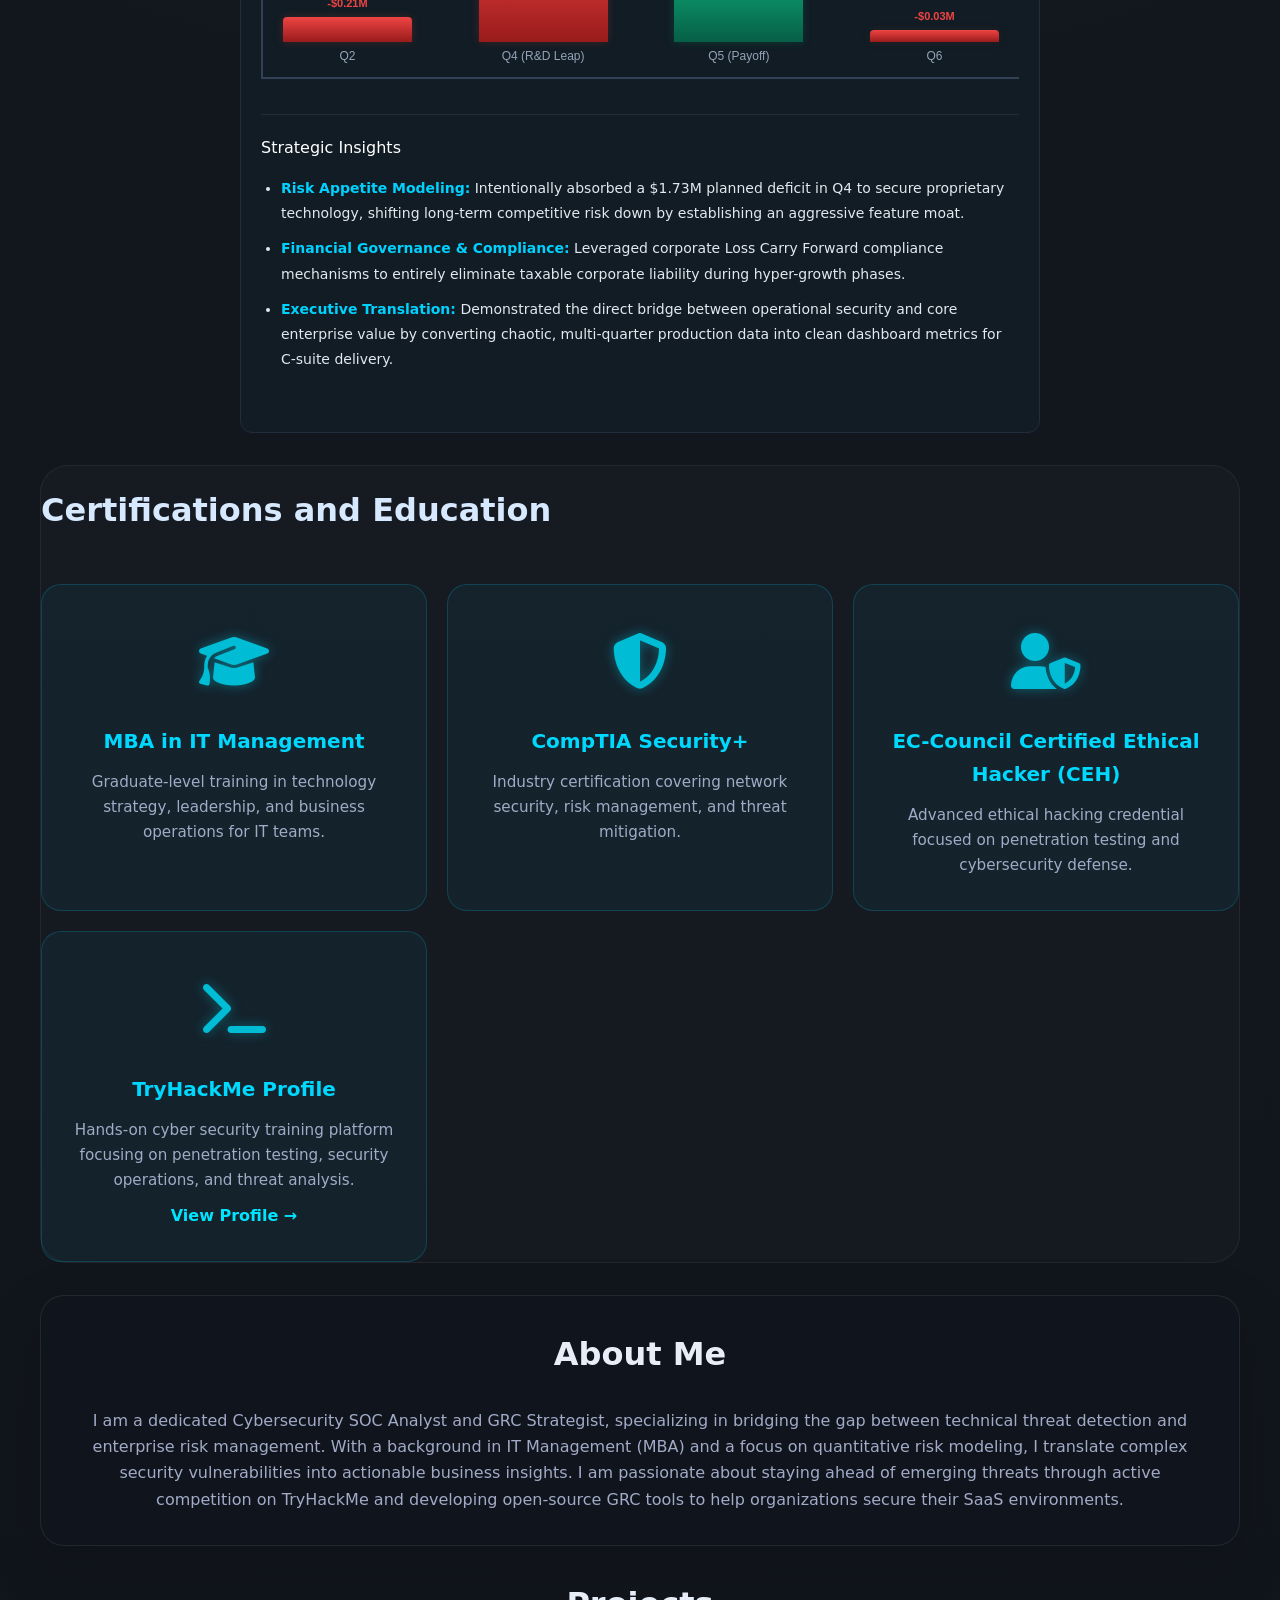
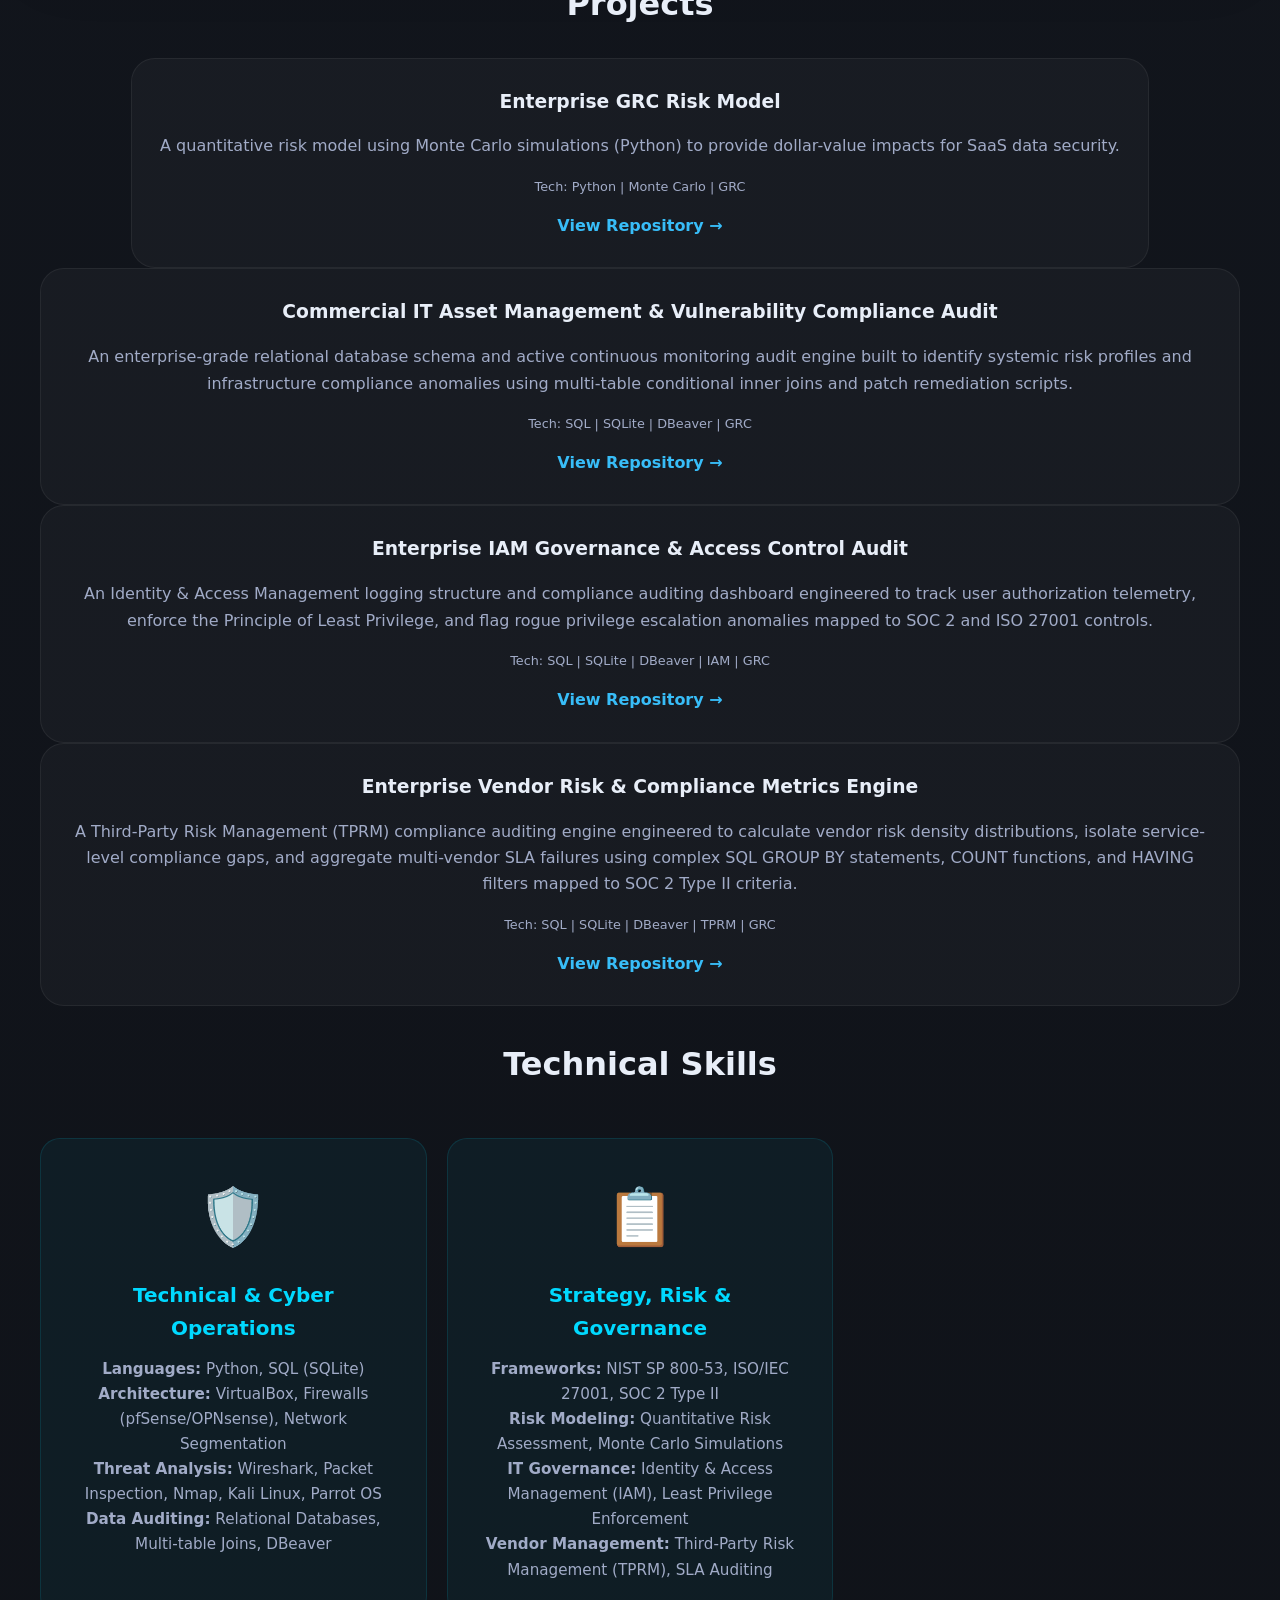
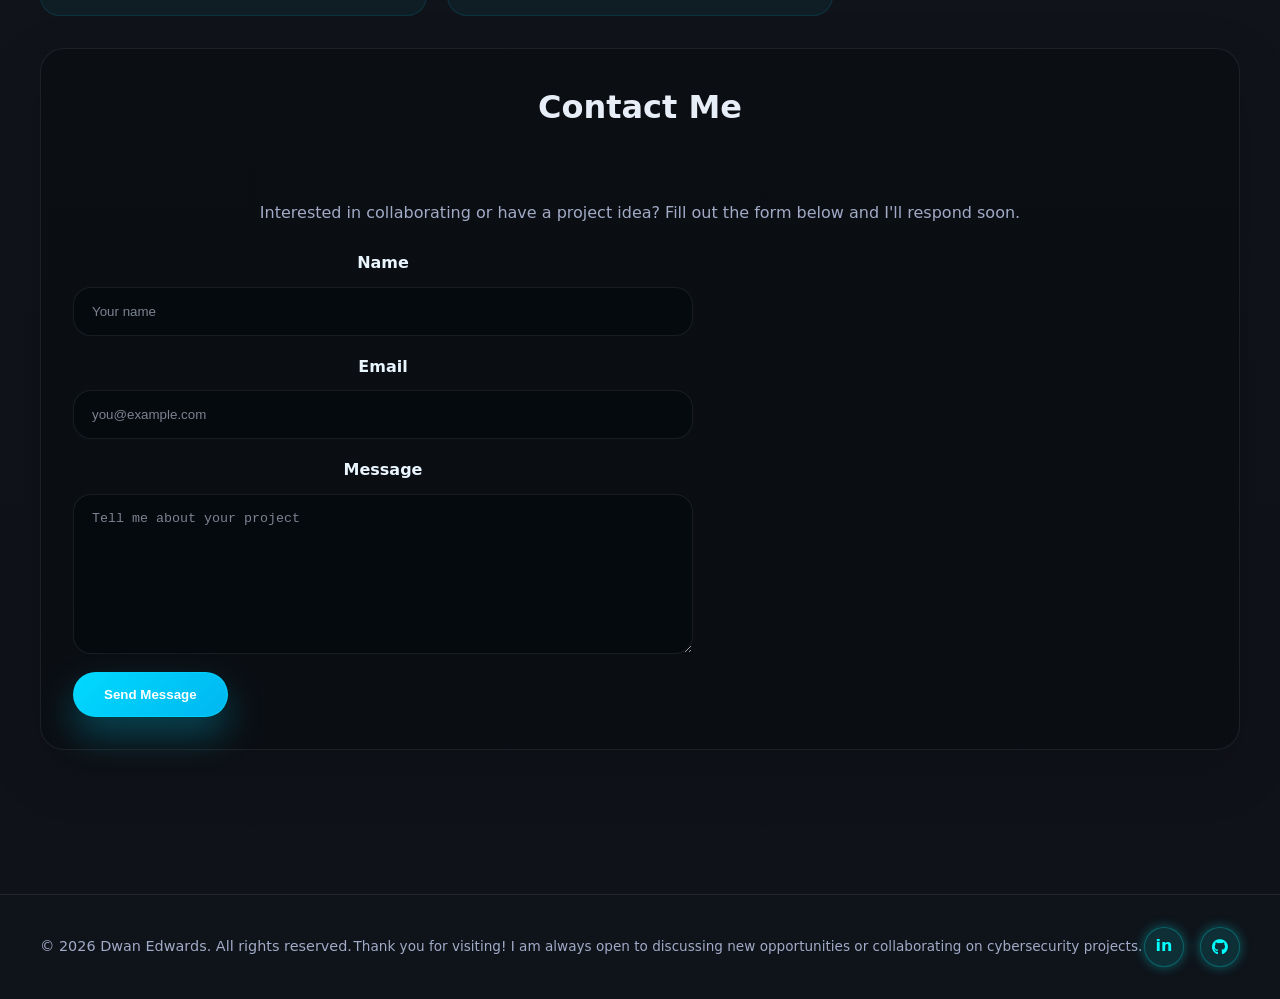
==== commit 927e95a7: "Update skills section with new technical skills" ====
--- a/index.html
+++ b/index.html
@@ -187,15 +187,26 @@
 
       <section class="section grid skills-grid">
         <h2>Technical Skills</h2>
+                <article class="skill-card">
+            <div class="skill-icon">🛡️</div>
+            <h3>Technical & Cyber Operations</h3>
+            <p>
+                <strong>Languages:</strong> Python, SQL (SQLite)<br>
+                <strong>Architecture:</strong> VirtualBox, Firewalls (pfSense/OPNsense), Network Segmentation<br>
+                <strong>Threat Analysis:</strong> Wireshark, Packet Inspection, Nmap, Kali Linux, Parrot OS<br>
+                <strong>Data Auditing:</strong> Relational Databases, Multi-table Joins, DBeaver
+            </p>
+        </article>
+        
         <article class="skill-card">
-          <div class="skill-icon">🛡️</div>
-          <h3>Cybersecurity</h3>
-          <p>Threat detection, incident response, vulnerability management, and security architecture.</p>
-        </article>
-        <article class="skill-card">
-          <div class="skill-icon">📋</div>
-          <h3>GRC</h3>
-          <p>Governance, Risk, and Compliance - Policy implementation, audits, and regulatory standards.</p>
+            <div class="skill-icon">📋</div>
+            <h3>Strategy, Risk & Governance</h3>
+            <p>
+                <strong>Frameworks:</strong> NIST SP 800-53, ISO/IEC 27001, SOC 2 Type II<br>
+                <strong>Risk Modeling:</strong> Quantitative Risk Assessment, Monte Carlo Simulations<br>
+                <strong>IT Governance:</strong> Identity & Access Management (IAM), Least Privilege Enforcement<br>
+                <strong>Vendor Management:</strong> Third-Party Risk Management (TPRM), SLA Auditing
+            </p>
         </article>
       </section>
 
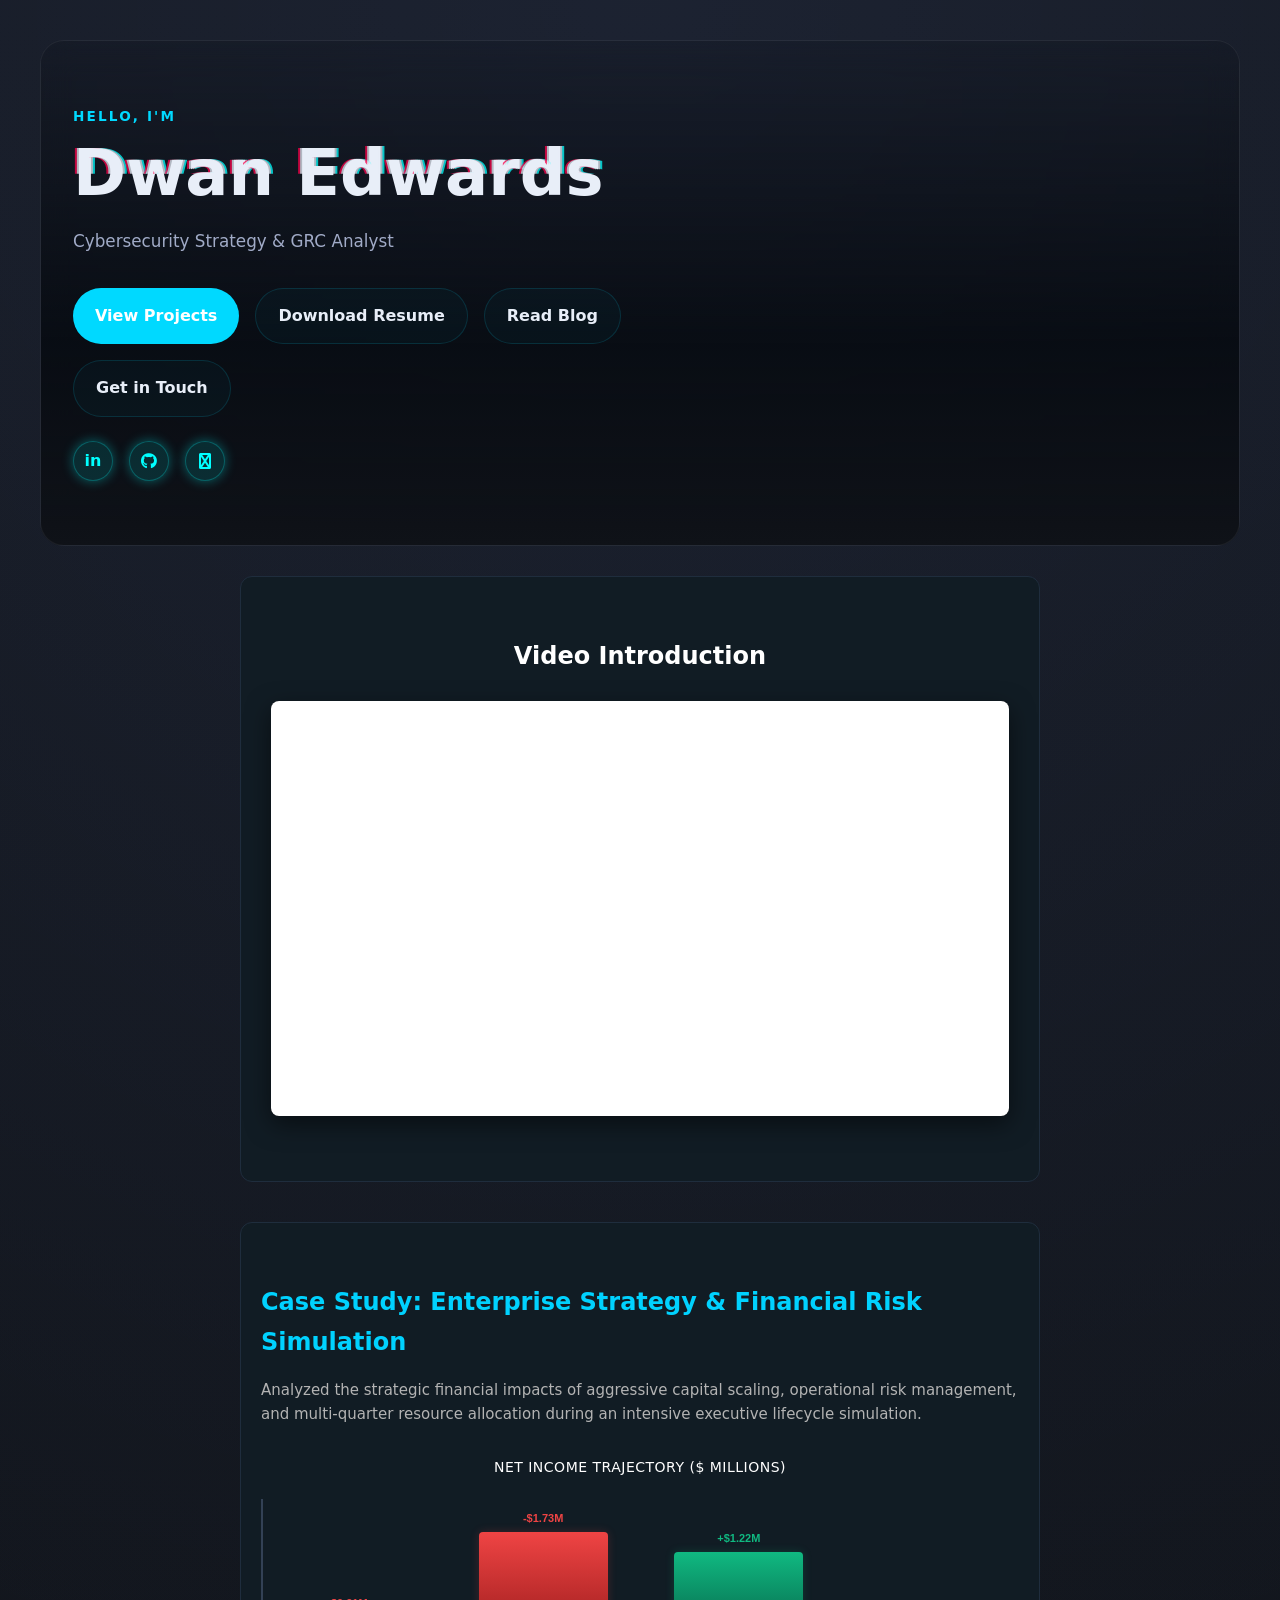
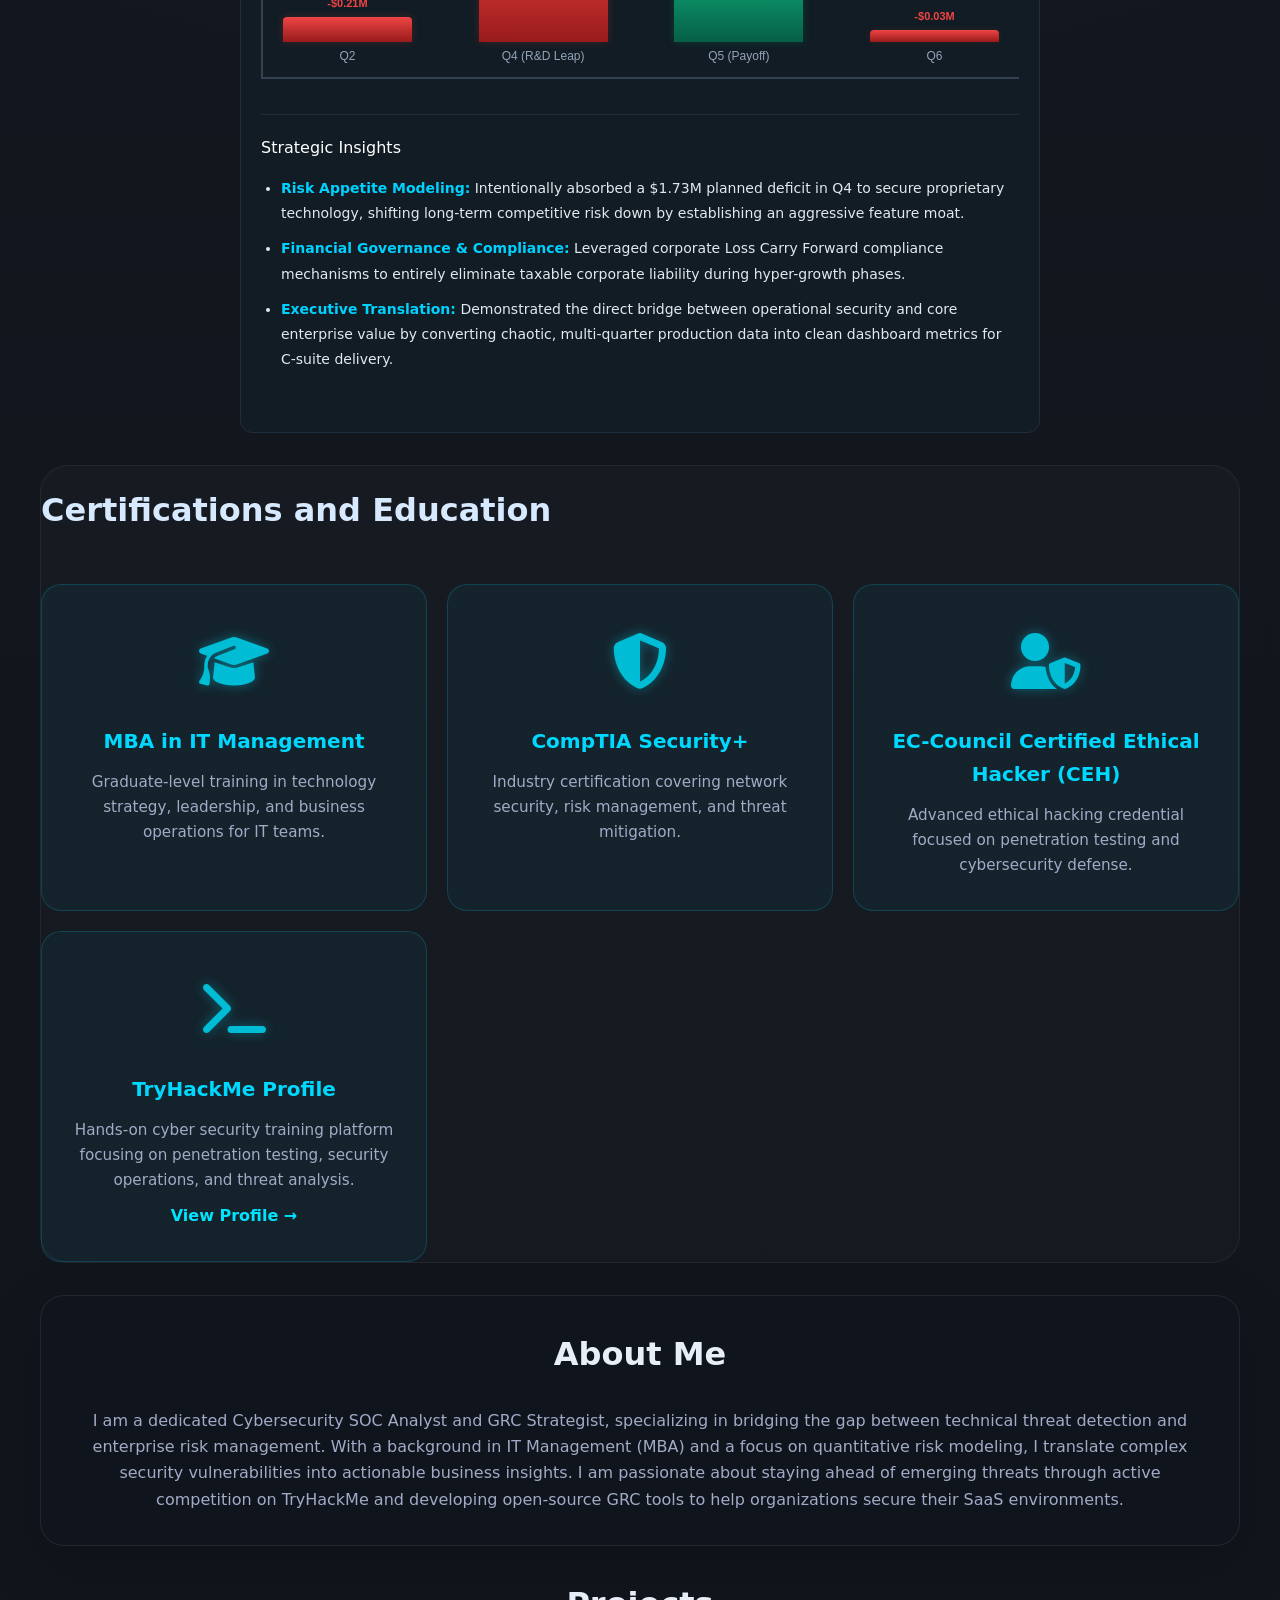
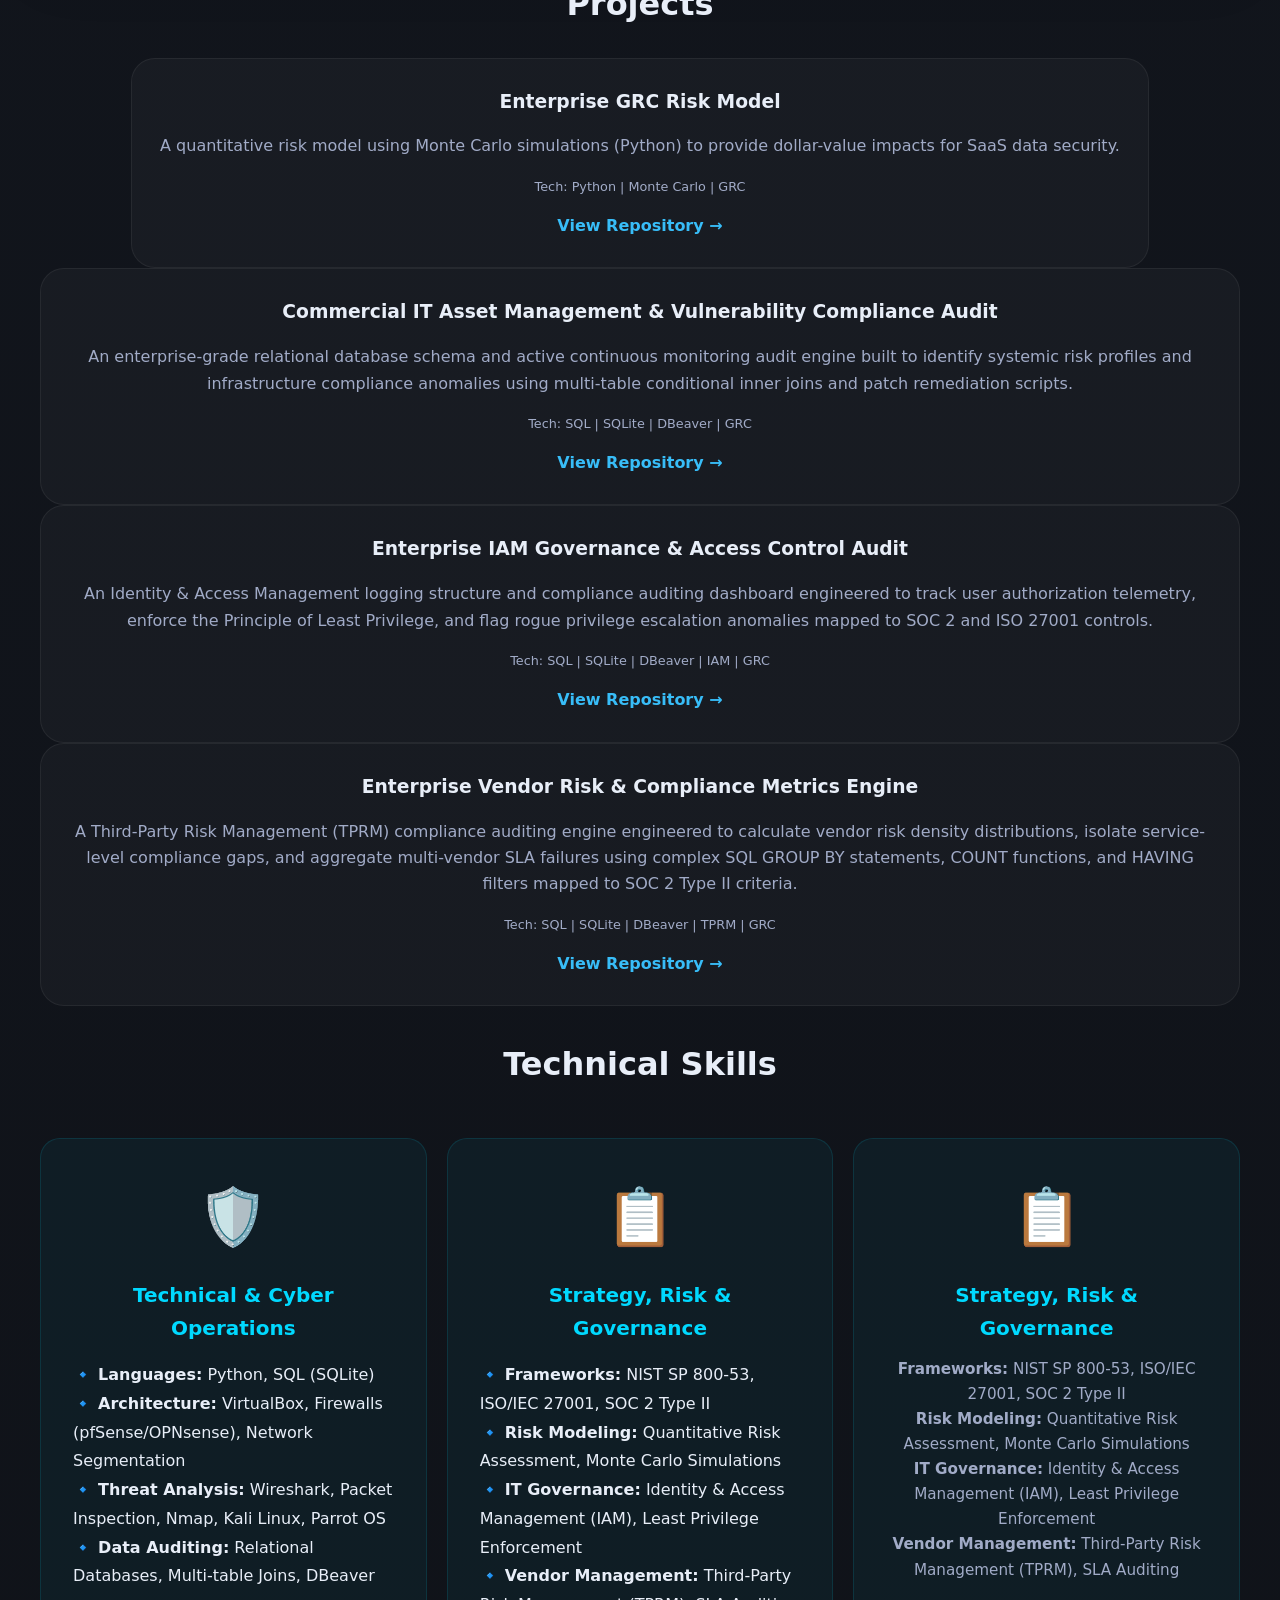
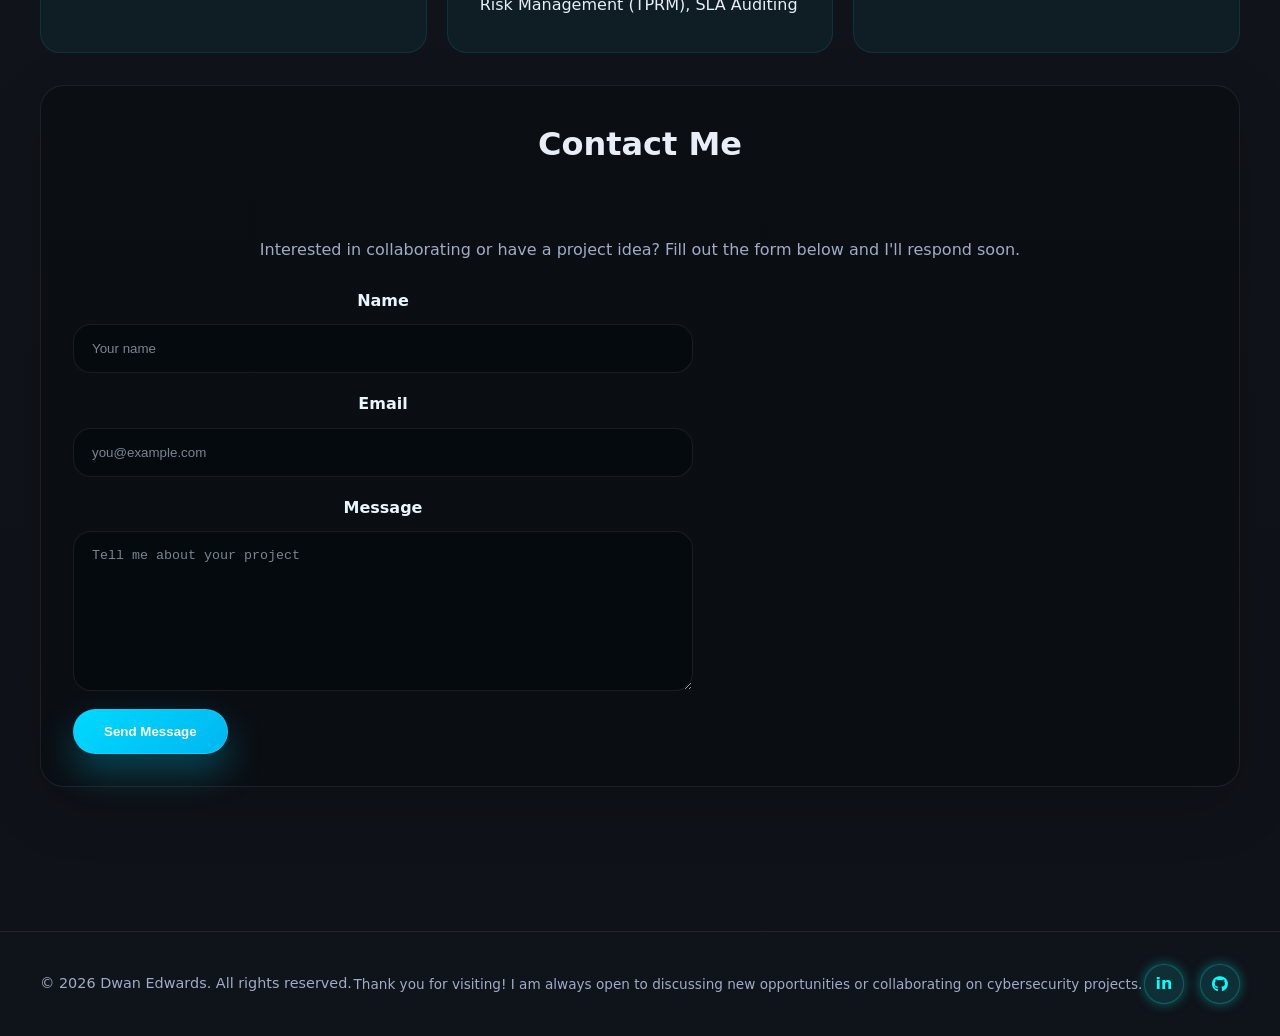
==== commit 56e03e82: "Refactor technical skills section to use lists" ====
--- a/index.html
+++ b/index.html
@@ -187,16 +187,28 @@
 
       <section class="section grid skills-grid">
         <h2>Technical Skills</h2>
-                <article class="skill-card">
+                  <article class="skill-card">
             <div class="skill-icon">🛡️</div>
             <h3>Technical & Cyber Operations</h3>
-            <p>
-                <strong>Languages:</strong> Python, SQL (SQLite)<br>
-                <strong>Architecture:</strong> VirtualBox, Firewalls (pfSense/OPNsense), Network Segmentation<br>
-                <strong>Threat Analysis:</strong> Wireshark, Packet Inspection, Nmap, Kali Linux, Parrot OS<br>
-                <strong>Data Auditing:</strong> Relational Databases, Multi-table Joins, DBeaver
-            </p>
-        </article>
+            <ul style="text-align: left; list-style: none; padding: 0; margin: 1rem 0 0 0; line-height: 1.8;">
+                <li>🔹 <strong>Languages:</strong> Python, SQL (SQLite)</li>
+                <li>🔹 <strong>Architecture:</strong> VirtualBox, Firewalls (pfSense/OPNsense), Network Segmentation</li>
+                <li>🔹 <strong>Threat Analysis:</strong> Wireshark, Packet Inspection, Nmap, Kali Linux, Parrot OS</li>
+                <li>🔹 <strong>Data Auditing:</strong> Relational Databases, Multi-table Joins, DBeaver</li>
+            </ul>
+        </article>
+        
+        <article class="skill-card">
+            <div class="skill-icon">📋</div>
+            <h3>Strategy, Risk & Governance</h3>
+            <ul style="text-align: left; list-style: none; padding: 0; margin: 1rem 0 0 0; line-height: 1.8;">
+                <li>🔹 <b>Frameworks:</b> NIST SP 800-53, ISO/IEC 27001, SOC 2 Type II</li>
+                <li>🔹 <b>Risk Modeling:</b> Quantitative Risk Assessment, Monte Carlo Simulations</li>
+                <li>🔹 <b>IT Governance:</b> Identity & Access Management (IAM), Least Privilege Enforcement</li>
+                <li>🔹 <b>Vendor Management:</b> Third-Party Risk Management (TPRM), SLA Auditing</li>
+            </ul>
+        </article>
+
         
         <article class="skill-card">
             <div class="skill-icon">📋</div>
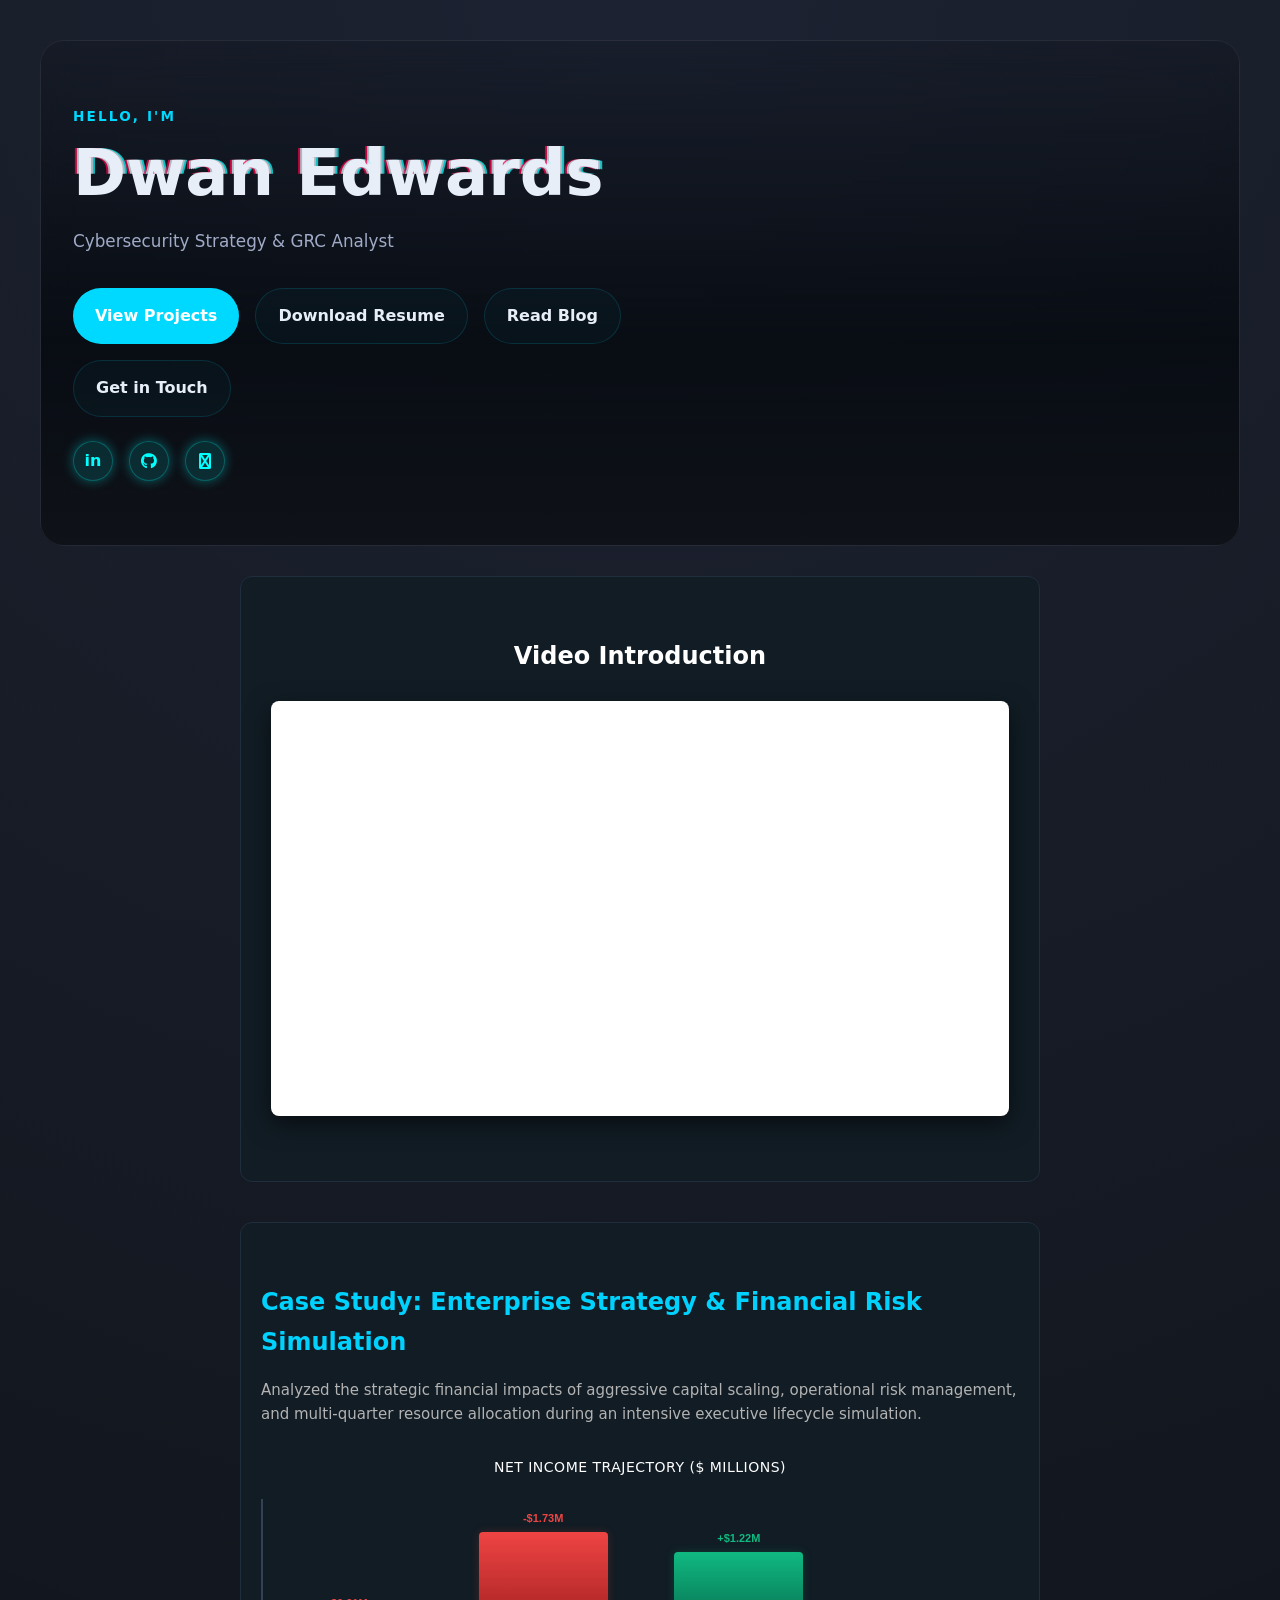
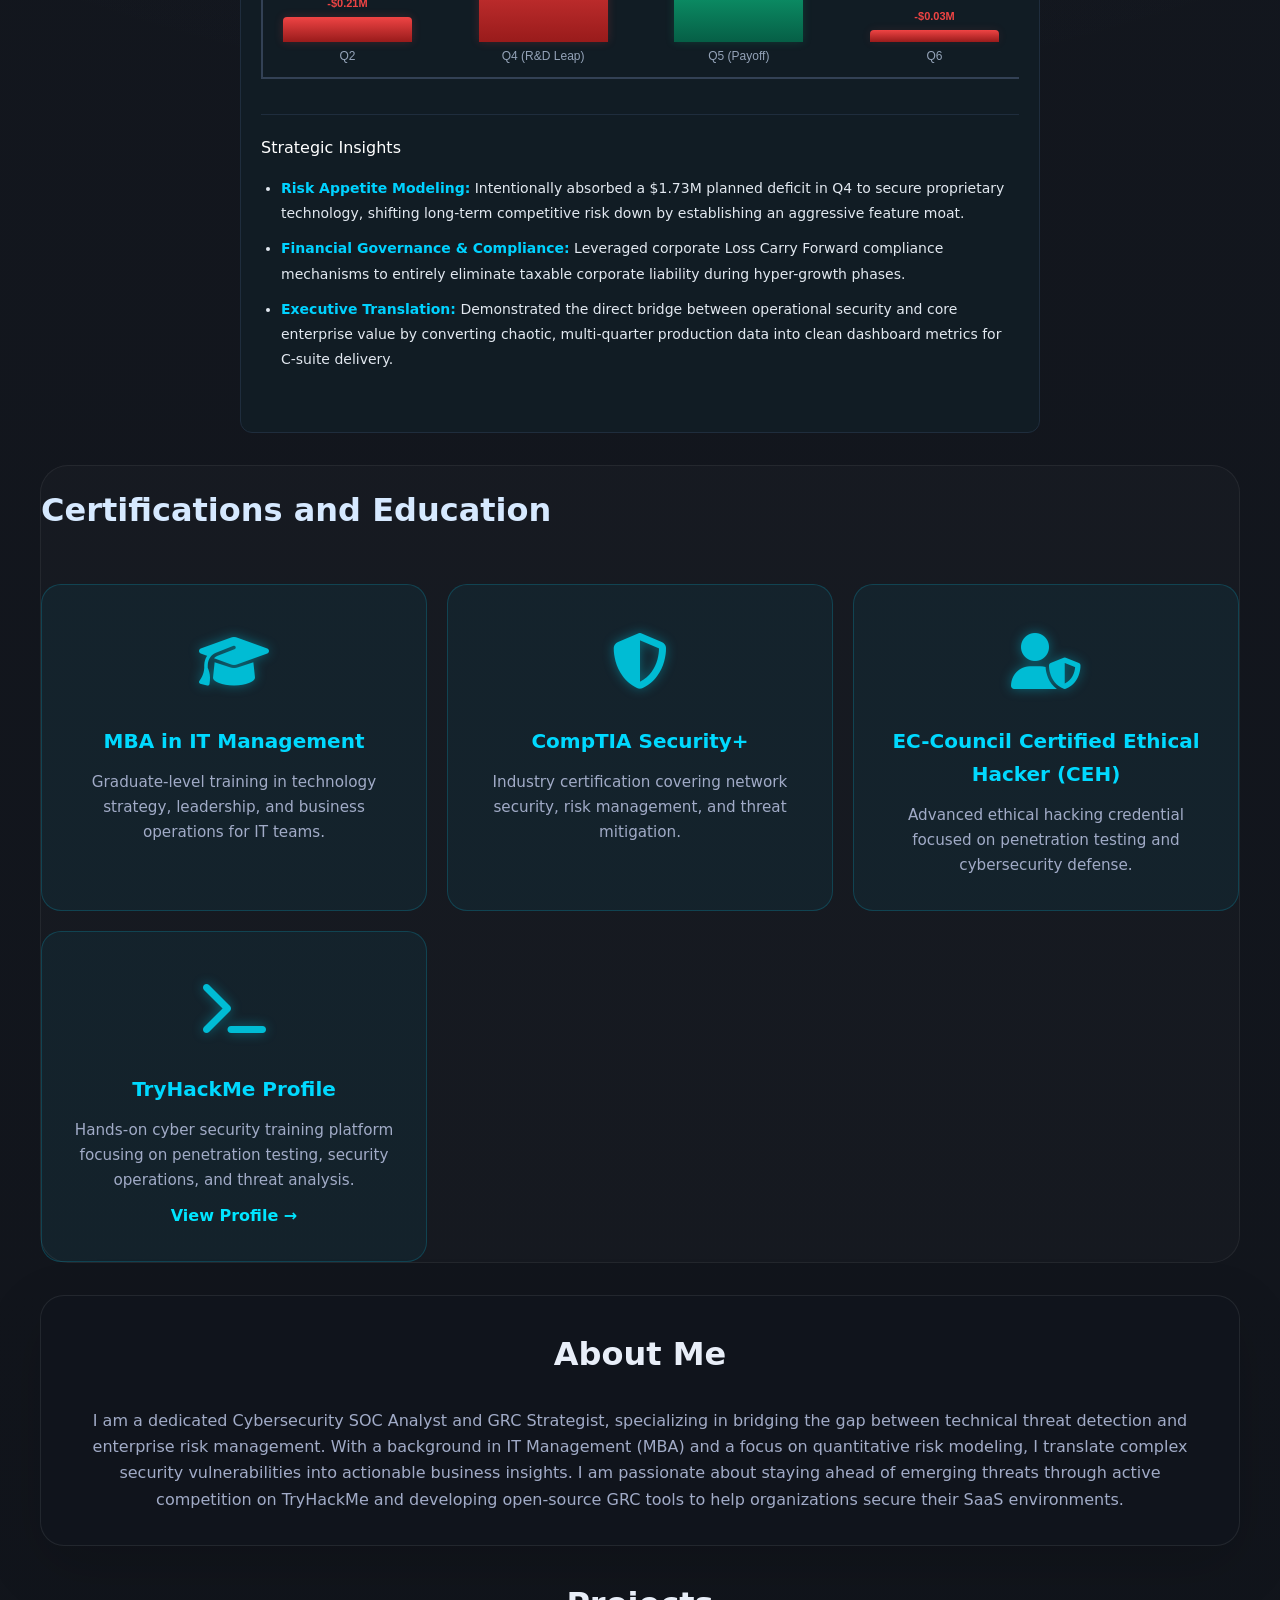
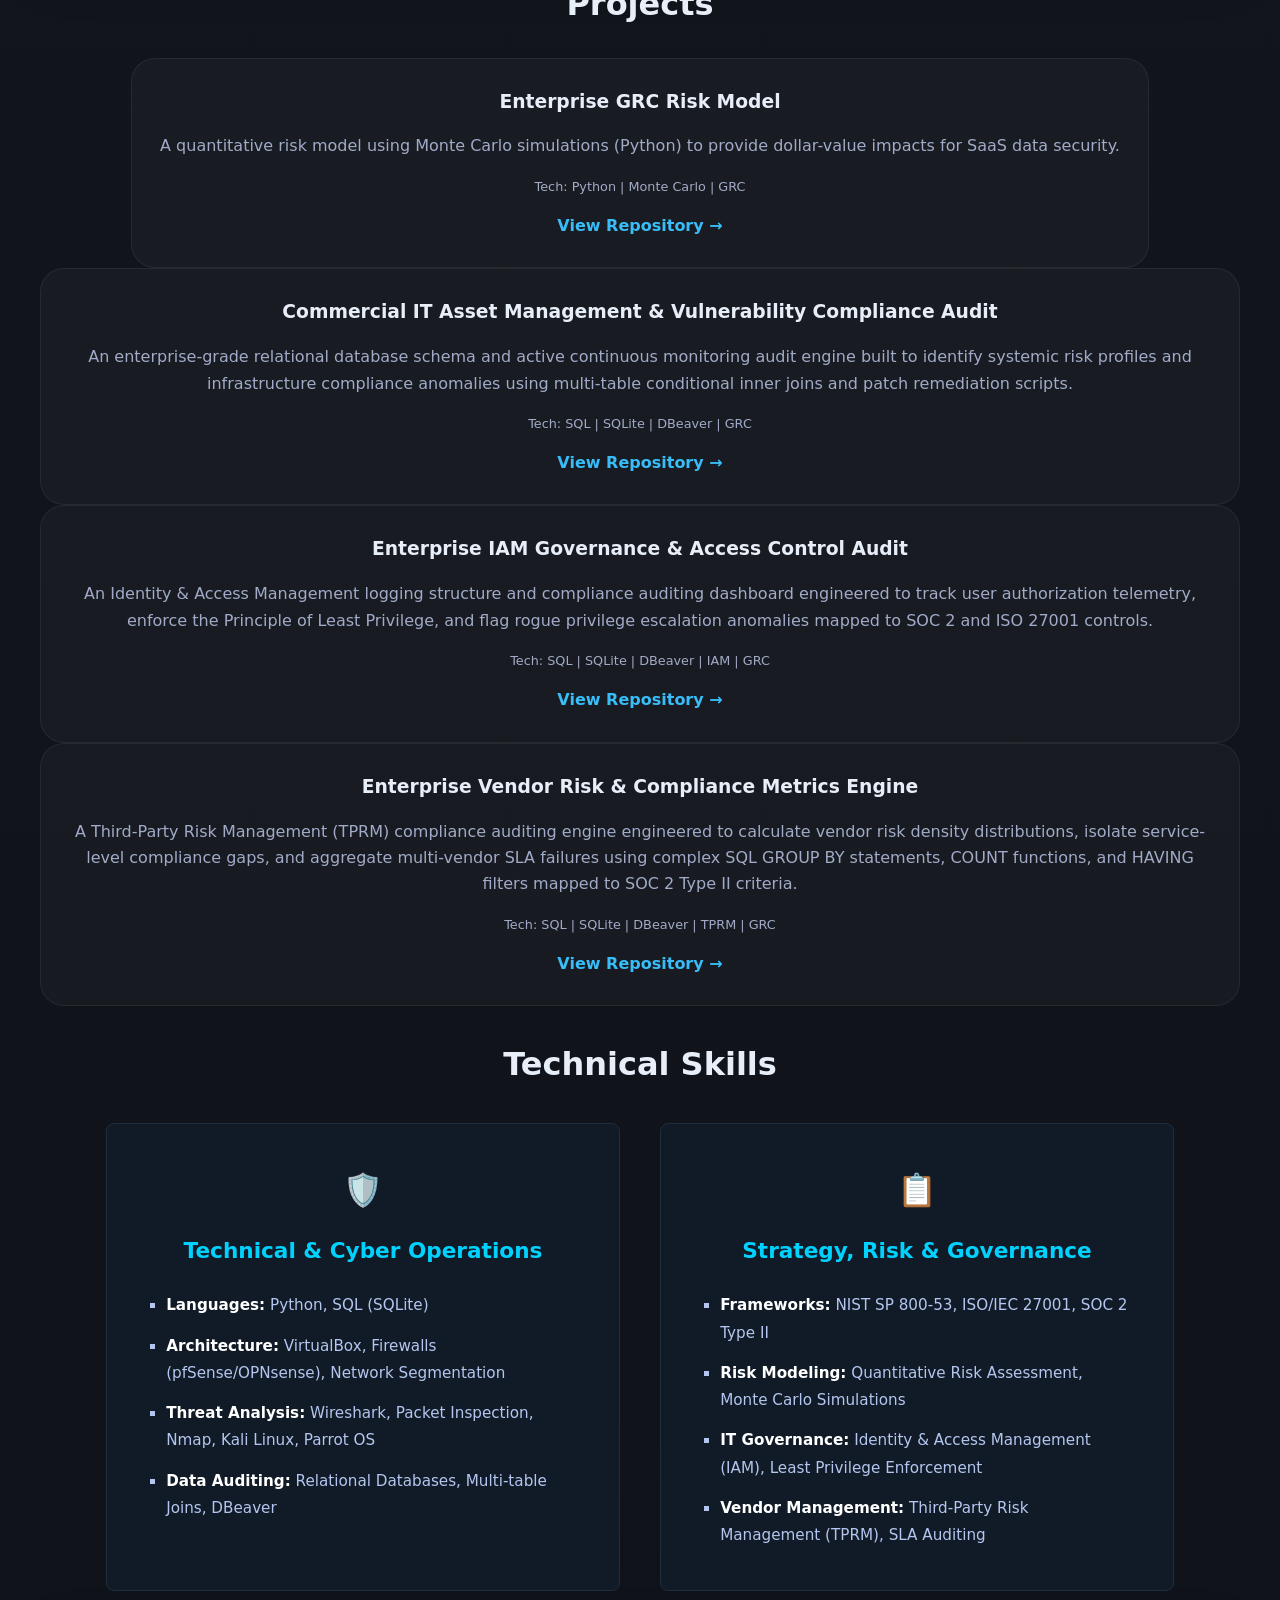
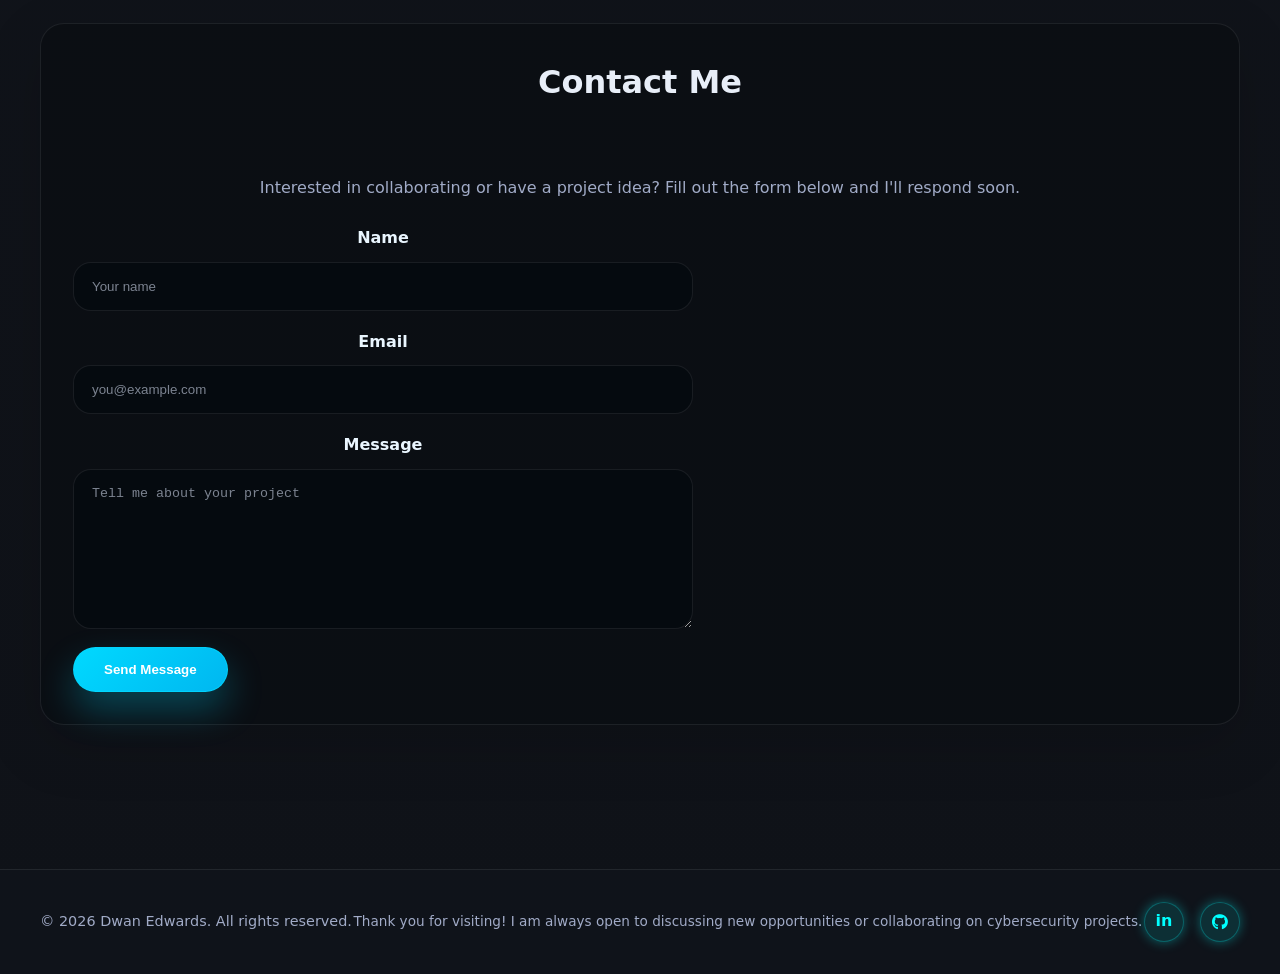
==== commit fd729d54: "Refactor technical skills section layout" ====
--- a/index.html
+++ b/index.html
@@ -185,42 +185,38 @@
  
       </section>
 
-      <section class="section grid skills-grid">
-        <h2>Technical Skills</h2>
-                  <article class="skill-card">
-            <div class="skill-icon">🛡️</div>
-            <h3>Technical & Cyber Operations</h3>
-            <ul style="text-align: left; list-style: none; padding: 0; margin: 1rem 0 0 0; line-height: 1.8;">
-                <li>🔹 <strong>Languages:</strong> Python, SQL (SQLite)</li>
-                <li>🔹 <strong>Architecture:</strong> VirtualBox, Firewalls (pfSense/OPNsense), Network Segmentation</li>
-                <li>🔹 <strong>Threat Analysis:</strong> Wireshark, Packet Inspection, Nmap, Kali Linux, Parrot OS</li>
-                <li>🔹 <strong>Data Auditing:</strong> Relational Databases, Multi-table Joins, DBeaver</li>
+     <section class="section">
+    <h2 style="text-align: center; margin-bottom: 2rem;">Technical Skills</h2>
+    
+    <div style="display: flex; gap: 2.5rem; justify-content: center; flex-wrap: wrap; max-width: 1100px; margin: 0 auto; padding: 0 1rem;">
+        
+        <!-- Column 1: Technical & Cyber Operations -->
+        <div style="flex: 1; min-width: 300px; background: #111b27; border: 1px solid #1f2d3d; border-radius: 8px; padding: 2.5rem; box-sizing: border-box;">
+            <div style="text-align: center; font-size: 2rem; margin-bottom: 1rem;">🛡️</div>
+            <h3 style="color: #00d2ff; text-align: center; margin-top: 0; margin-bottom: 1.5rem; font-size: 1.35rem; font-weight: bold;">Technical & Cyber Operations</h3>
+            <ul style="text-align: left; margin: 0; padding-left: 1.2rem; color: #b4c6ef; line-height: 1.8; font-size: 0.95rem; list-style-type: square;">
+                <li style="margin-bottom: 0.8rem;"><strong style="color: #fff;">Languages:</strong> Python, SQL (SQLite)</li>
+                <li style="margin-bottom: 0.8rem;"><strong style="color: #fff;">Architecture:</strong> VirtualBox, Firewalls (pfSense/OPNsense), Network Segmentation</li>
+                <li style="margin-bottom: 0.8rem;"><strong style="color: #fff;">Threat Analysis:</strong> Wireshark, Packet Inspection, Nmap, Kali Linux, Parrot OS</li>
+                <li style="margin-bottom: 0rem;"><strong style="color: #fff;">Data Auditing:</strong> Relational Databases, Multi-table Joins, DBeaver</li>
             </ul>
-        </article>
-        
-        <article class="skill-card">
-            <div class="skill-icon">📋</div>
-            <h3>Strategy, Risk & Governance</h3>
-            <ul style="text-align: left; list-style: none; padding: 0; margin: 1rem 0 0 0; line-height: 1.8;">
-                <li>🔹 <b>Frameworks:</b> NIST SP 800-53, ISO/IEC 27001, SOC 2 Type II</li>
-                <li>🔹 <b>Risk Modeling:</b> Quantitative Risk Assessment, Monte Carlo Simulations</li>
-                <li>🔹 <b>IT Governance:</b> Identity & Access Management (IAM), Least Privilege Enforcement</li>
-                <li>🔹 <b>Vendor Management:</b> Third-Party Risk Management (TPRM), SLA Auditing</li>
+        </div>
+
+        <!-- Column 2: Strategy, Risk & Governance -->
+        <div style="flex: 1; min-width: 300px; background: #111b27; border: 1px solid #1f2d3d; border-radius: 8px; padding: 2.5rem; box-sizing: border-box;">
+            <div style="text-align: center; font-size: 2rem; margin-bottom: 1rem;">📋</div>
+            <h3 style="color: #00d2ff; text-align: center; margin-top: 0; margin-bottom: 1.5rem; font-size: 1.35rem; font-weight: bold;">Strategy, Risk & Governance</h3>
+            <ul style="text-align: left; margin: 0; padding-left: 1.2rem; color: #b4c6ef; line-height: 1.8; font-size: 0.95rem; list-style-type: square;">
+                <li style="margin-bottom: 0.8rem;"><strong style="color: #fff;">Frameworks:</strong> NIST SP 800-53, ISO/IEC 27001, SOC 2 Type II</li>
+                <li style="margin-bottom: 0.8rem;"><strong style="color: #fff;">Risk Modeling:</strong> Quantitative Risk Assessment, Monte Carlo Simulations</li>
+                <li style="margin-bottom: 0.8rem;"><strong style="color: #fff;">IT Governance:</strong> Identity & Access Management (IAM), Least Privilege Enforcement</li>
+                <li style="margin-bottom: 0rem;"><strong style="color: #fff;">Vendor Management:</strong> Third-Party Risk Management (TPRM), SLA Auditing</li>
             </ul>
-        </article>
-
-        
-        <article class="skill-card">
-            <div class="skill-icon">📋</div>
-            <h3>Strategy, Risk & Governance</h3>
-            <p>
-                <strong>Frameworks:</strong> NIST SP 800-53, ISO/IEC 27001, SOC 2 Type II<br>
-                <strong>Risk Modeling:</strong> Quantitative Risk Assessment, Monte Carlo Simulations<br>
-                <strong>IT Governance:</strong> Identity & Access Management (IAM), Least Privilege Enforcement<br>
-                <strong>Vendor Management:</strong> Third-Party Risk Management (TPRM), SLA Auditing
-            </p>
-        </article>
-      </section>
+        </div>
+
+    </div>
+</section>
+
 
       <section id="contact" class="section card contact-card">
         <h2>Contact Me</h2>
